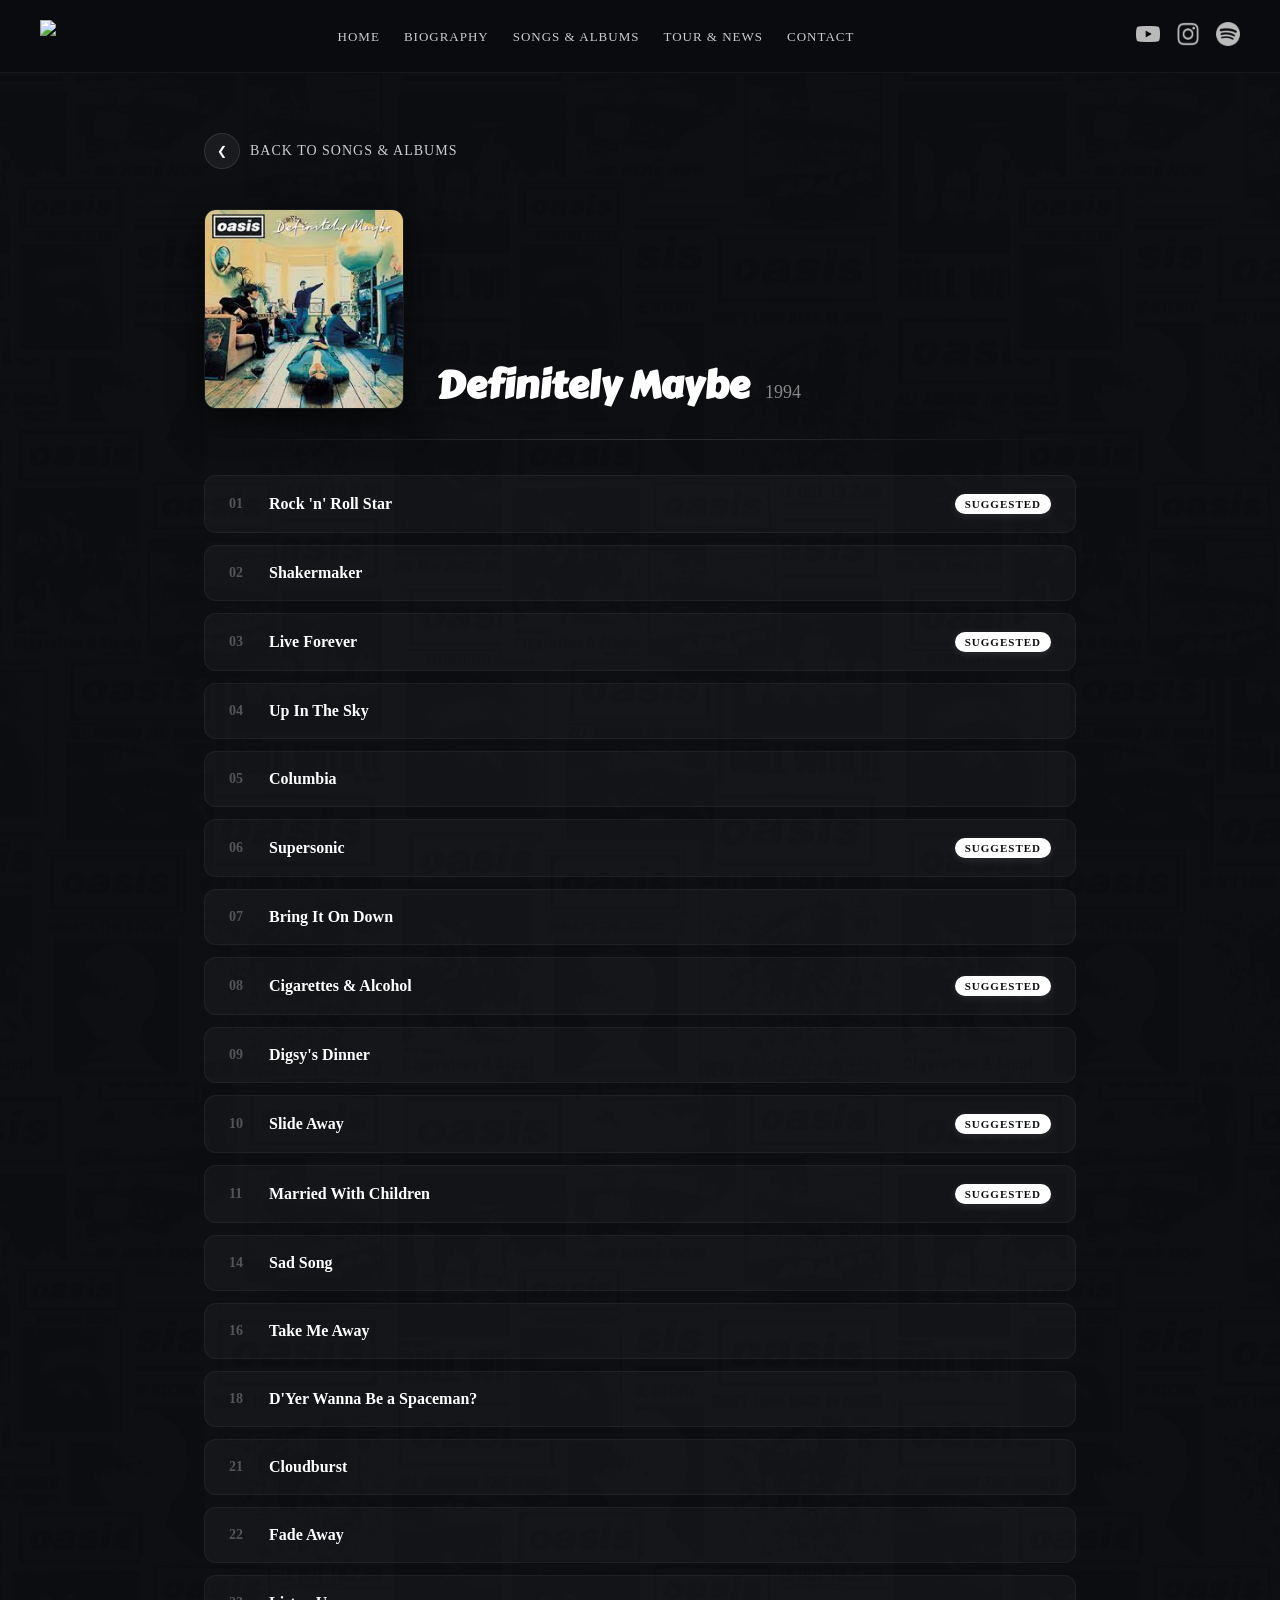
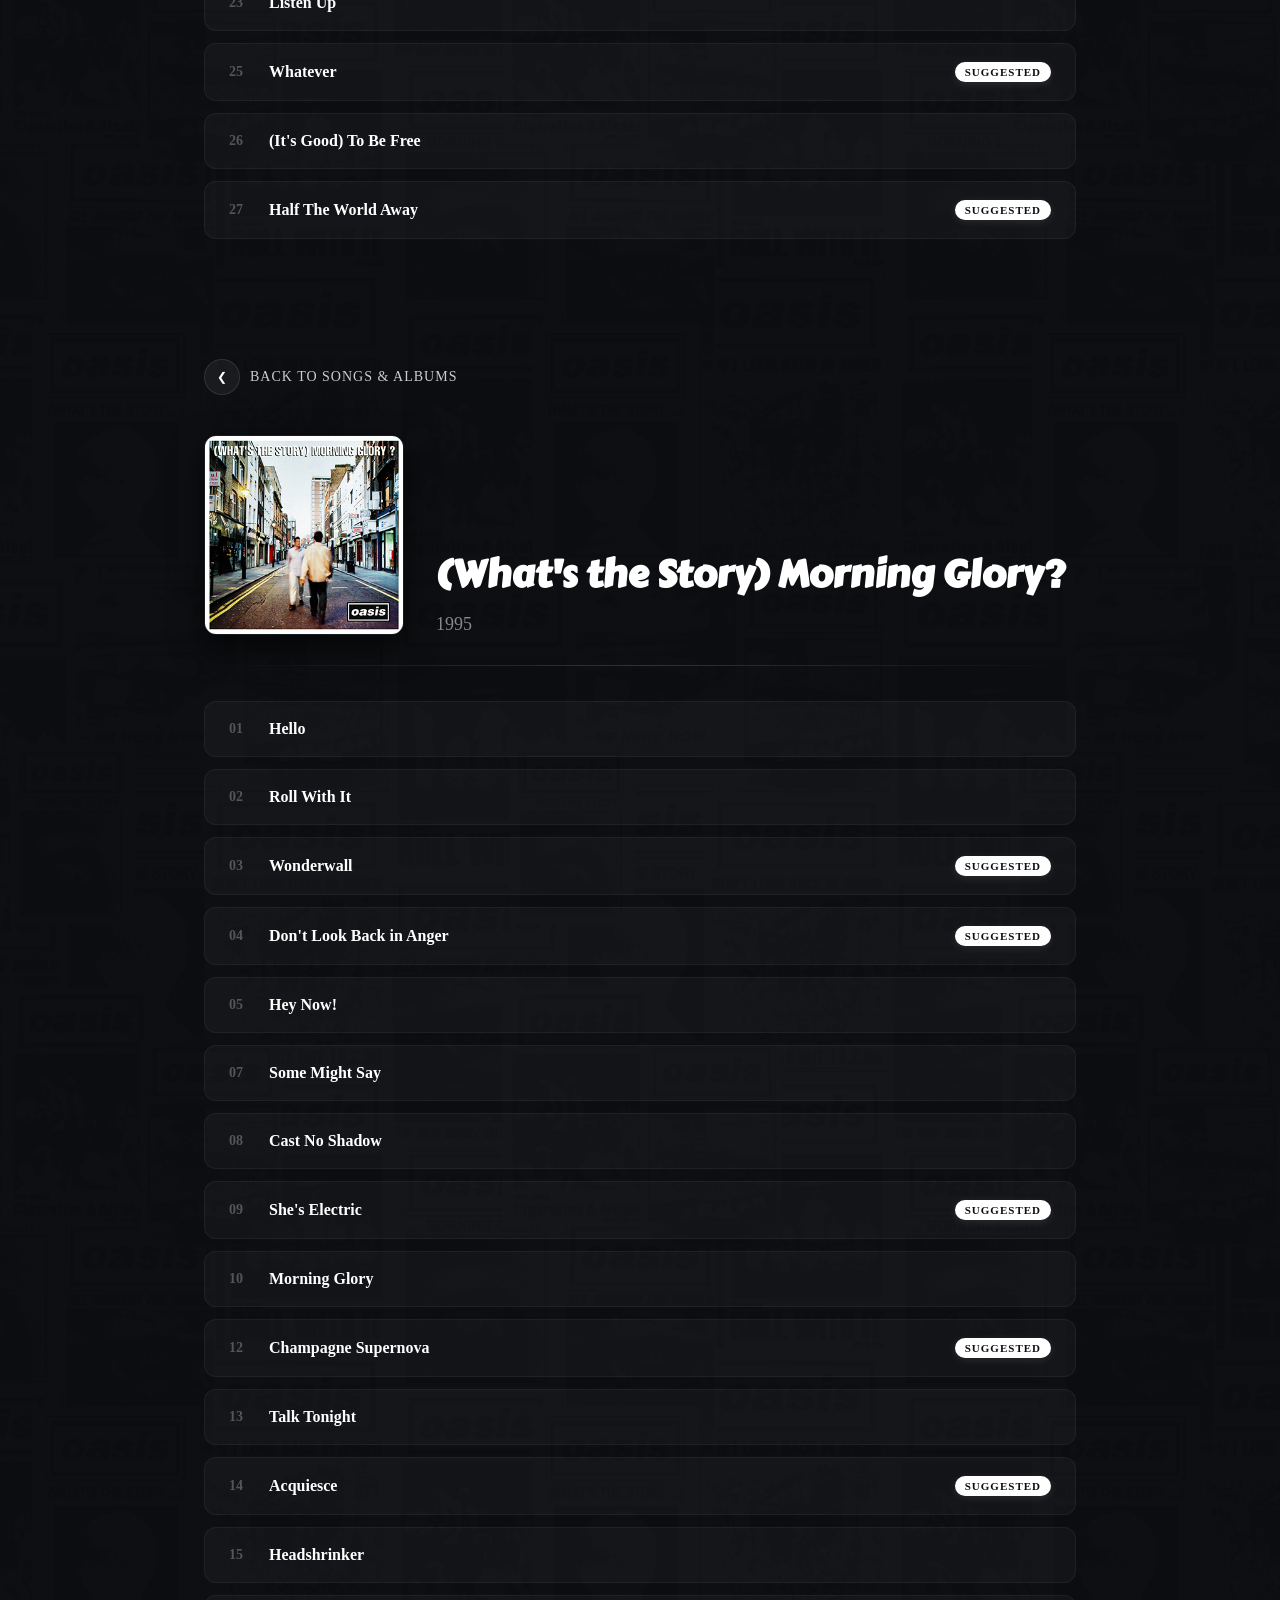
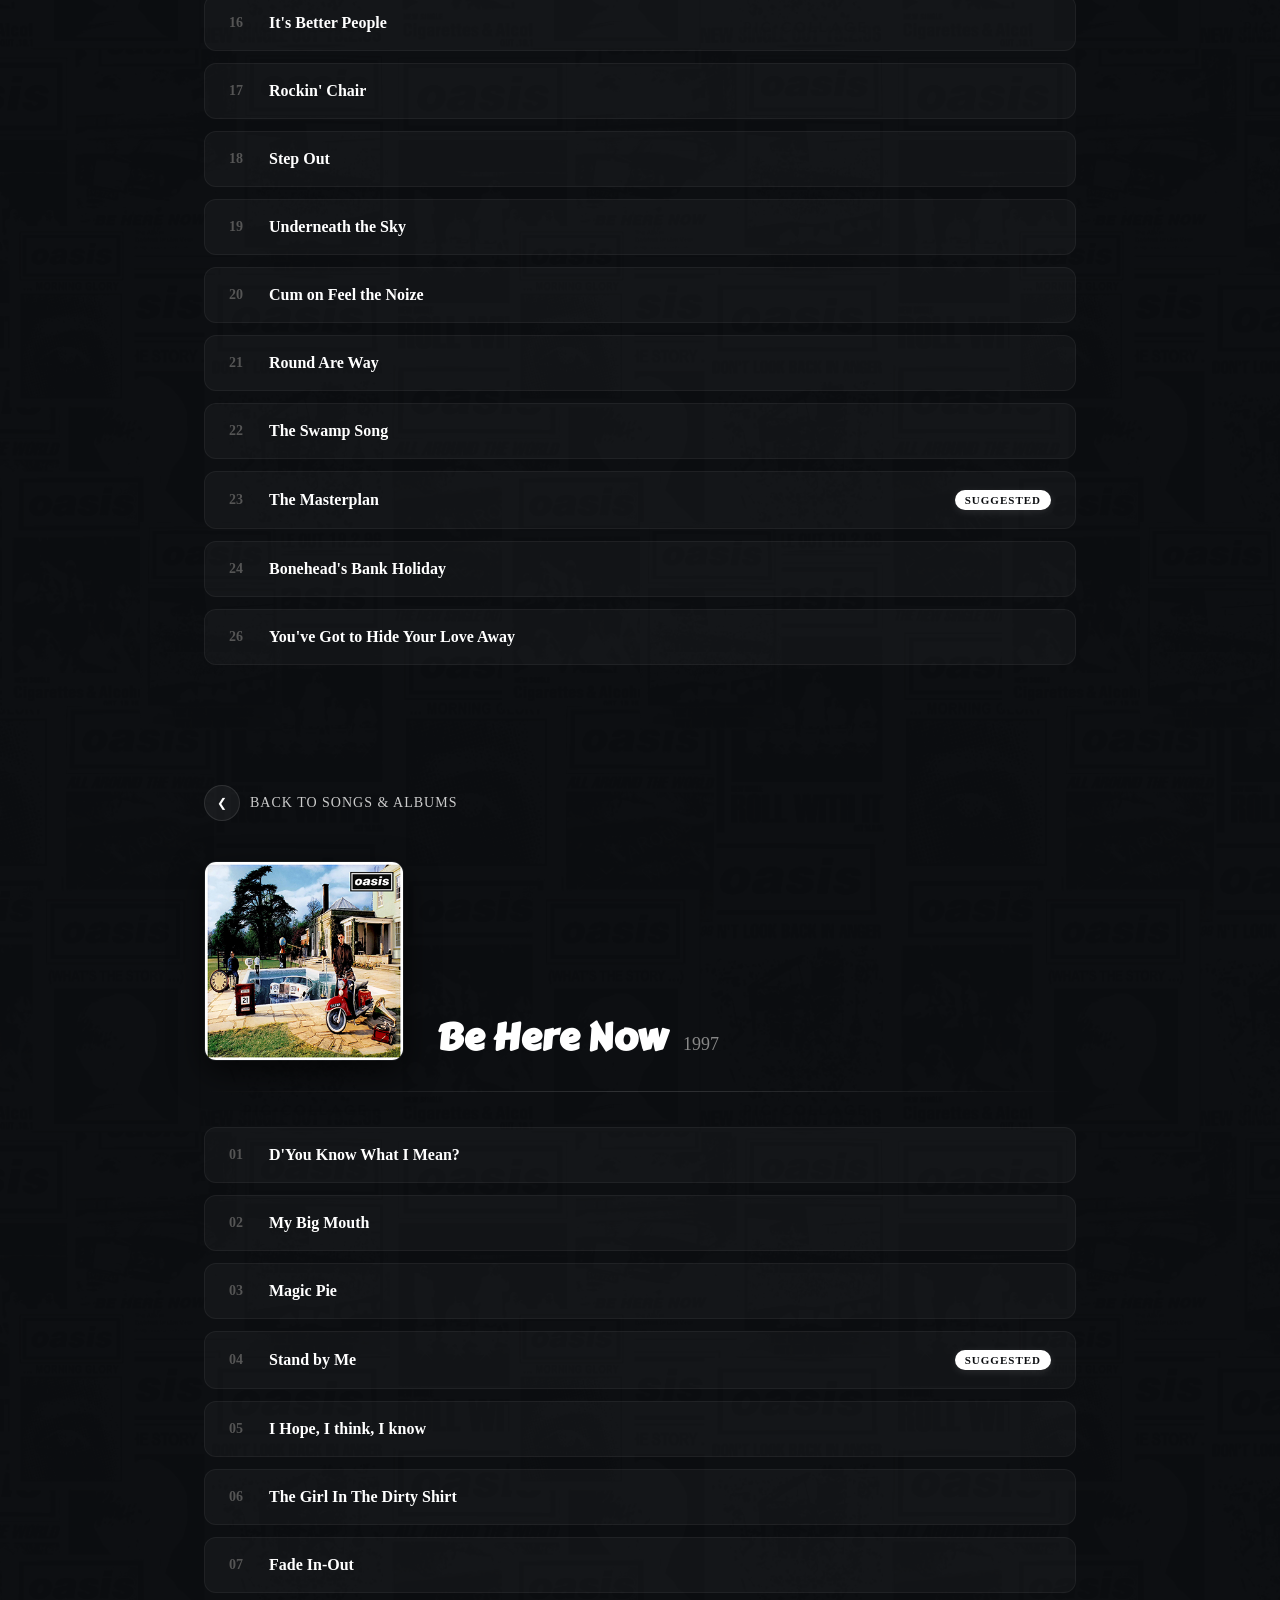
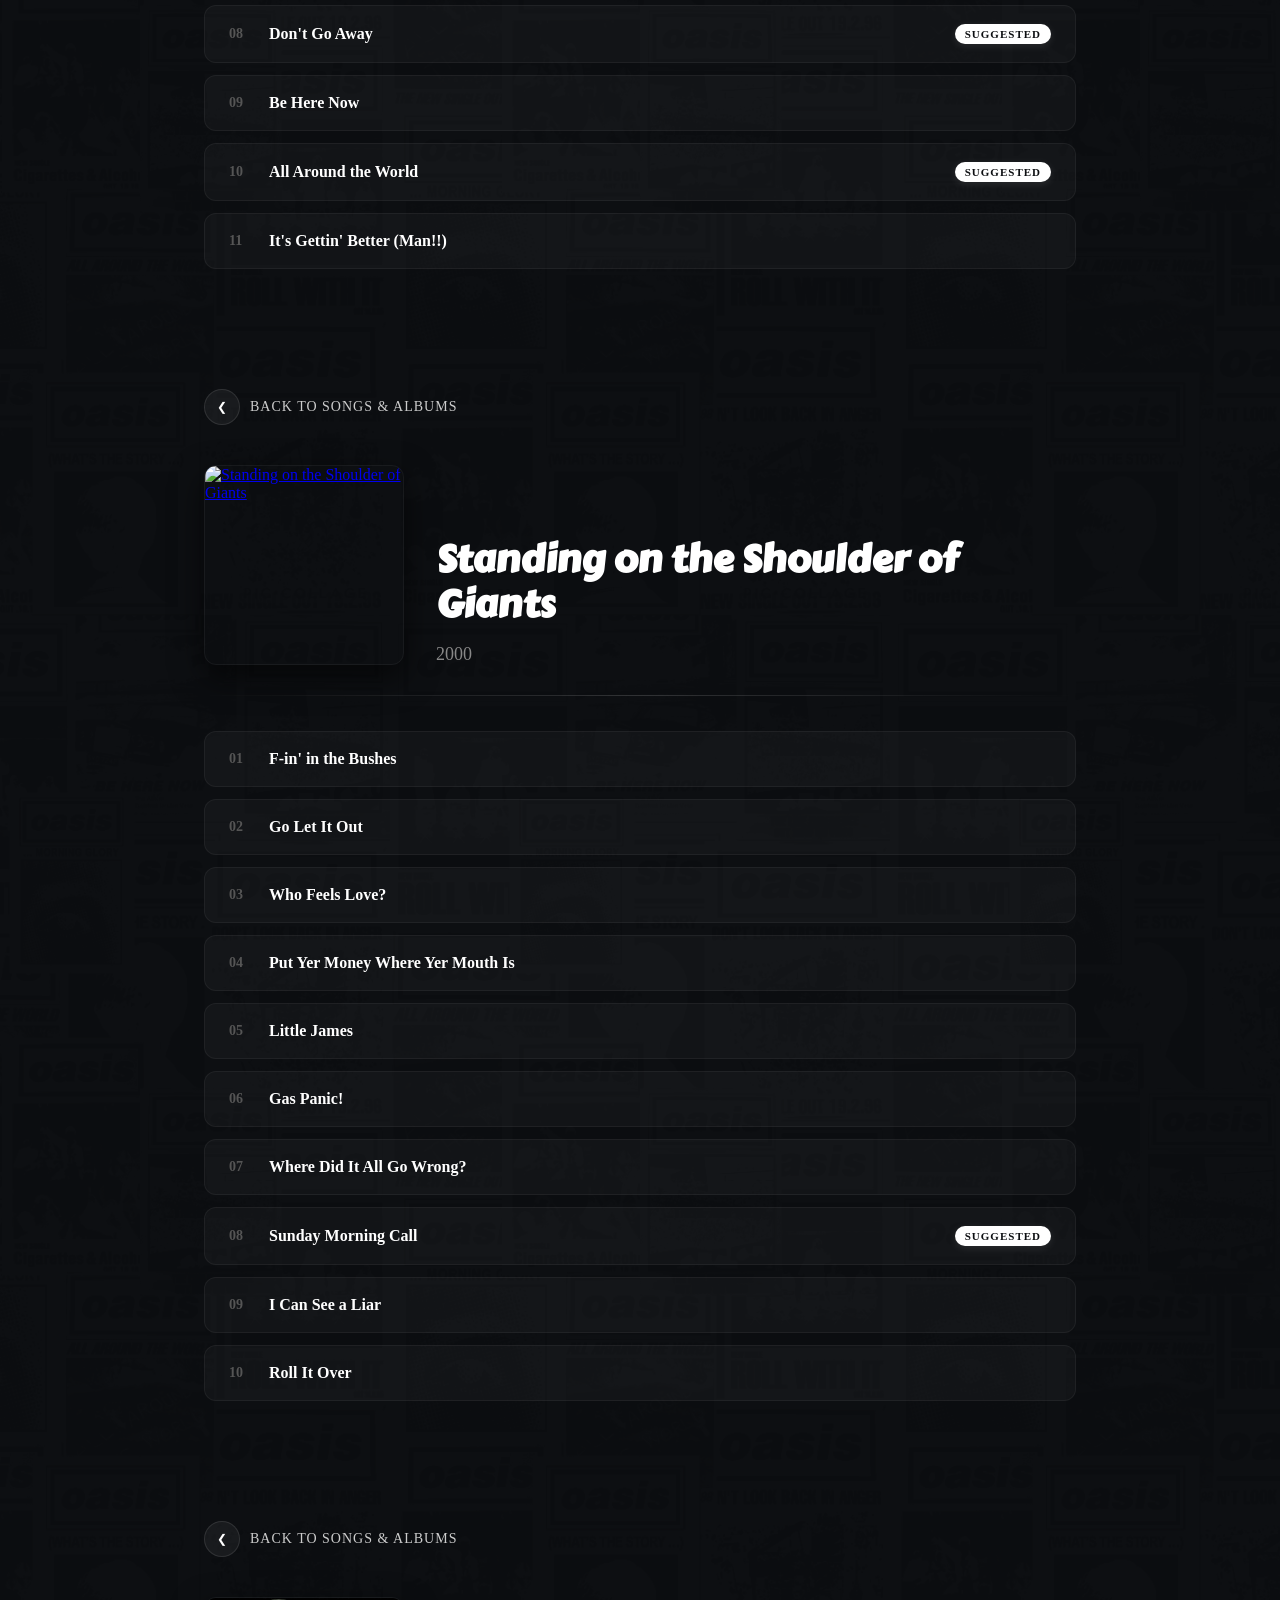
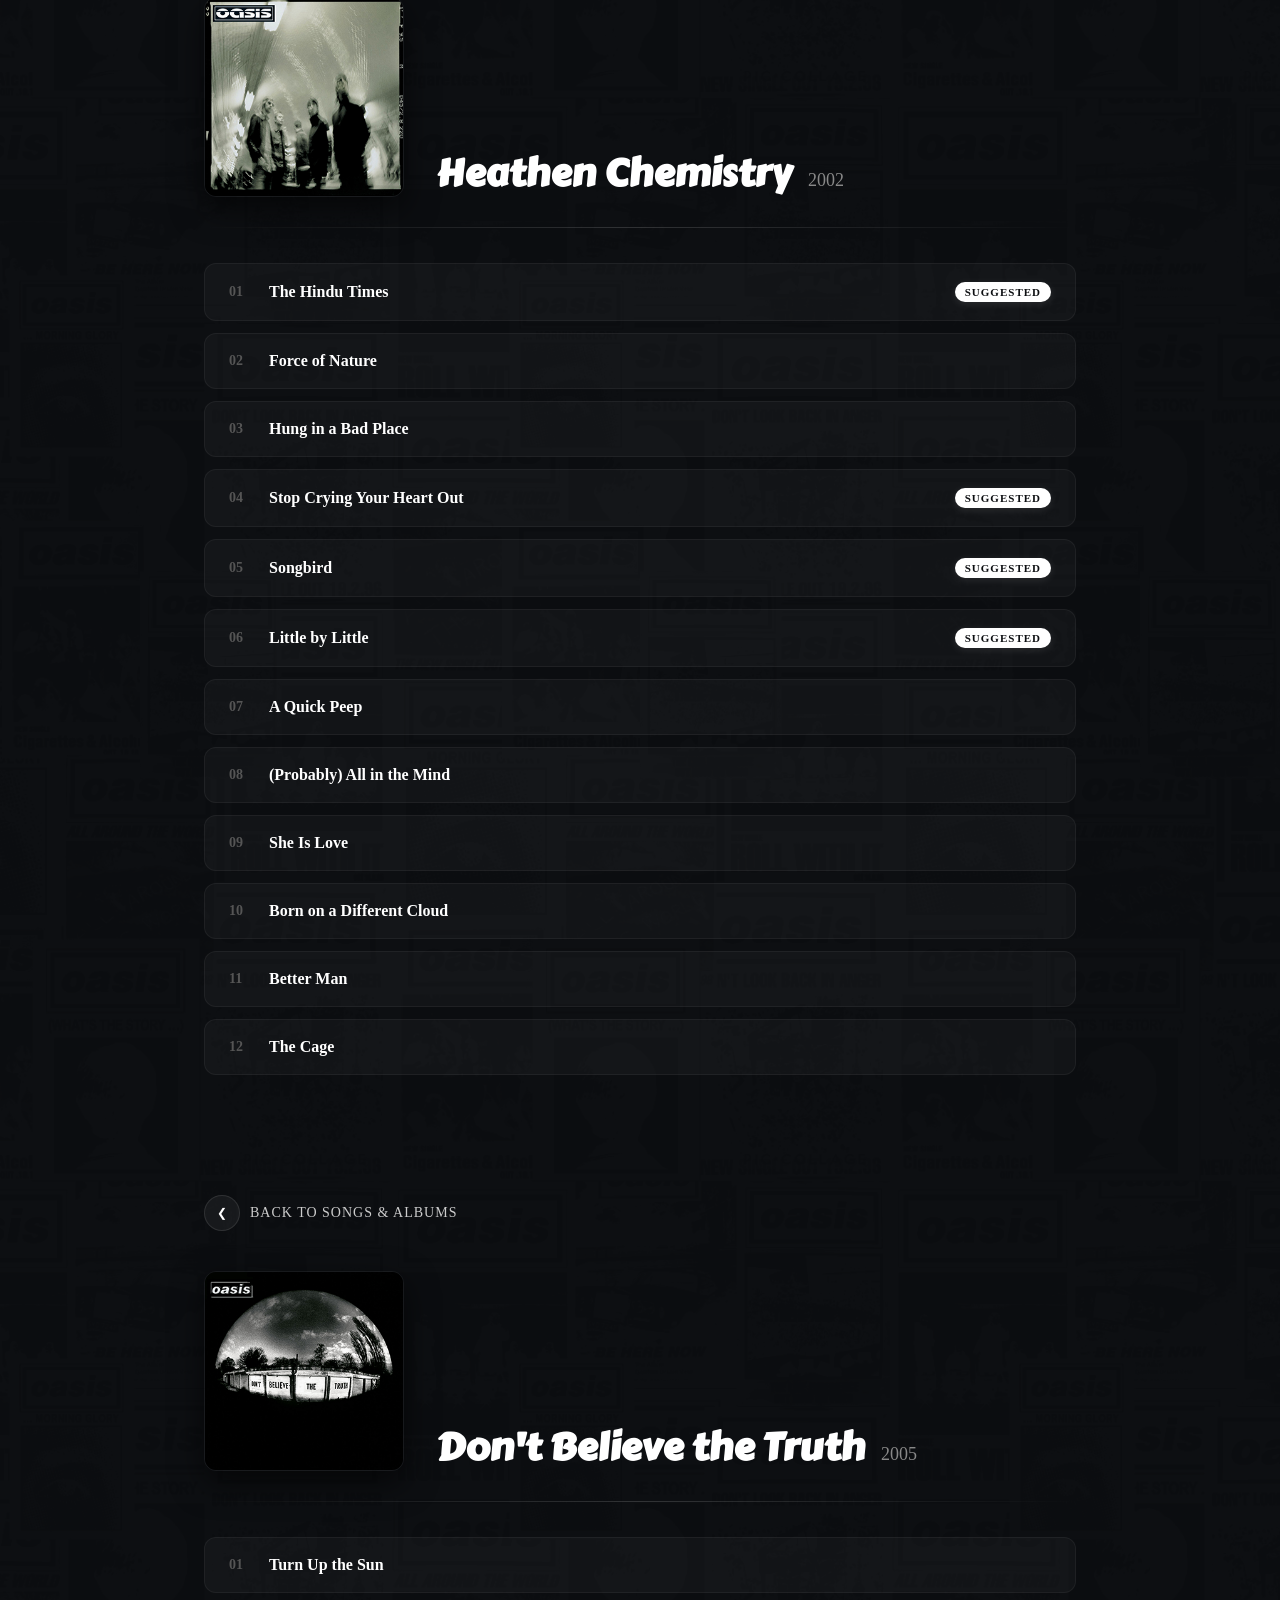
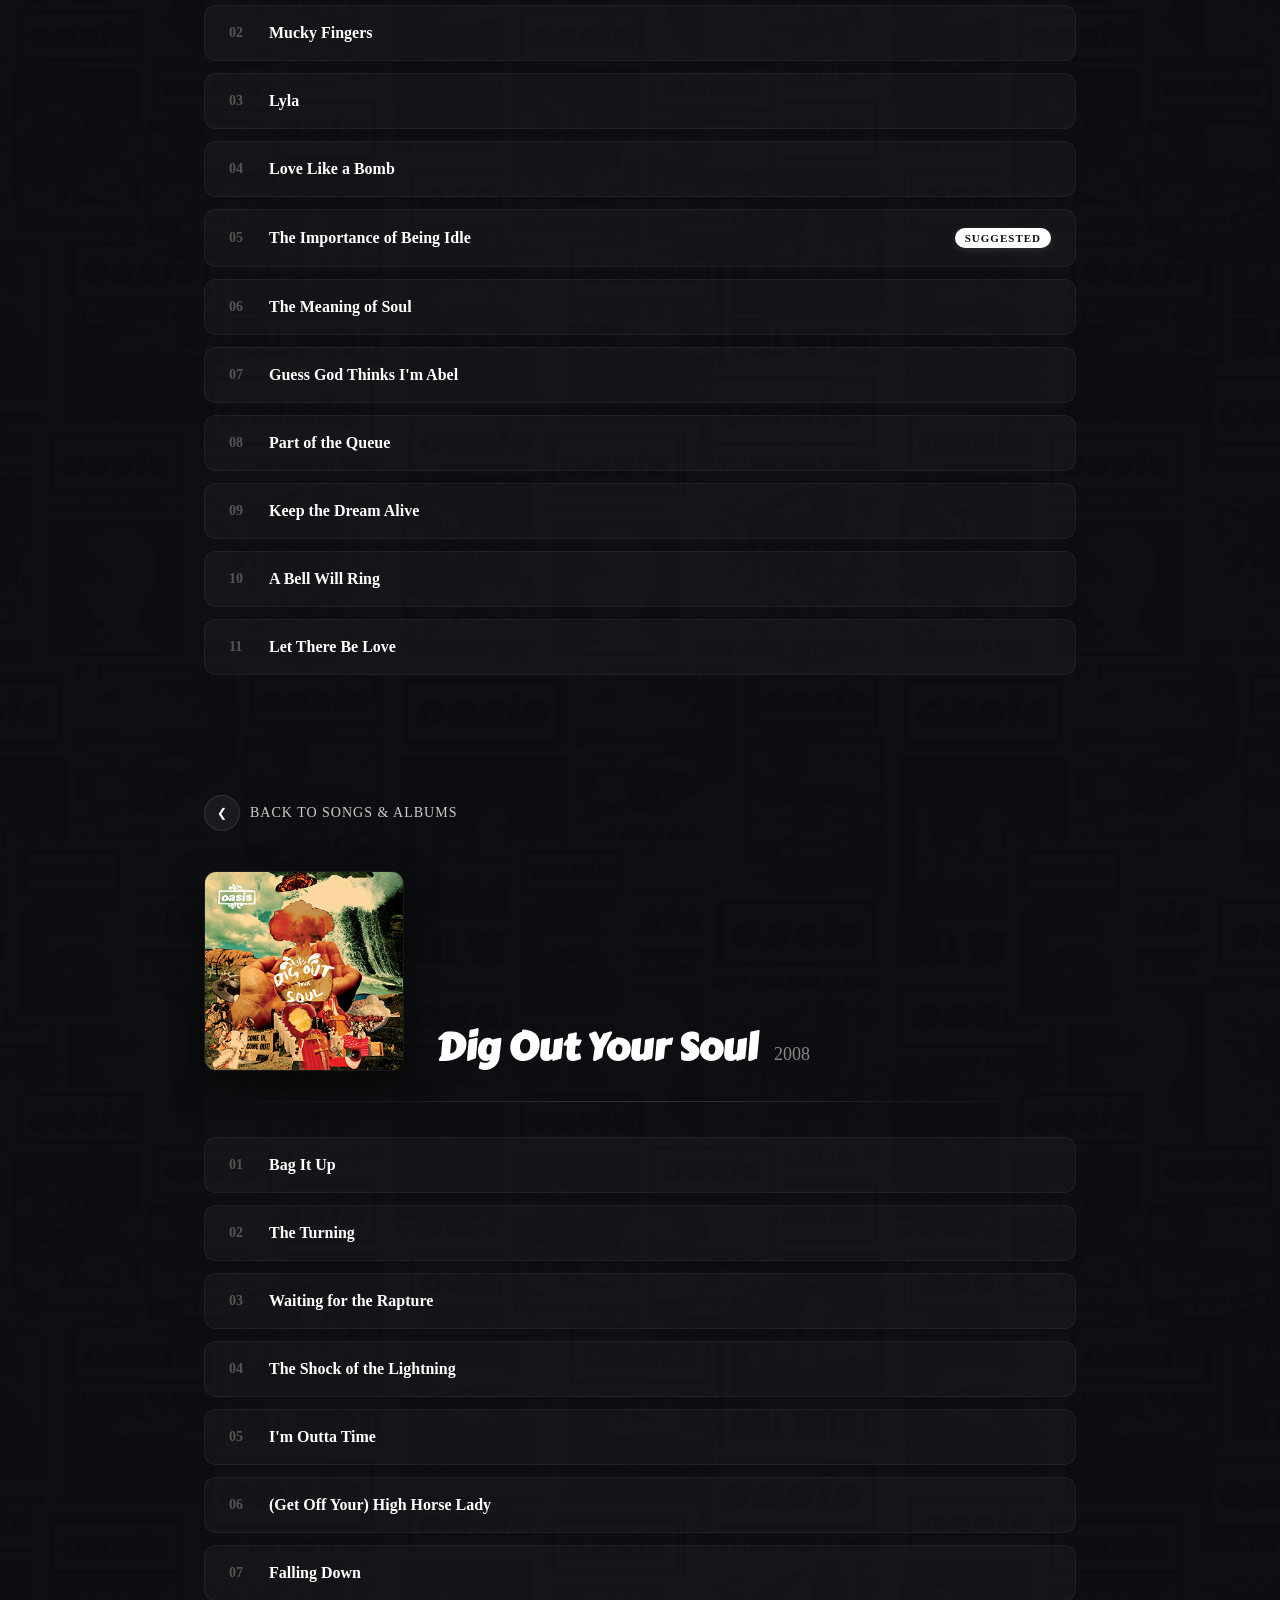
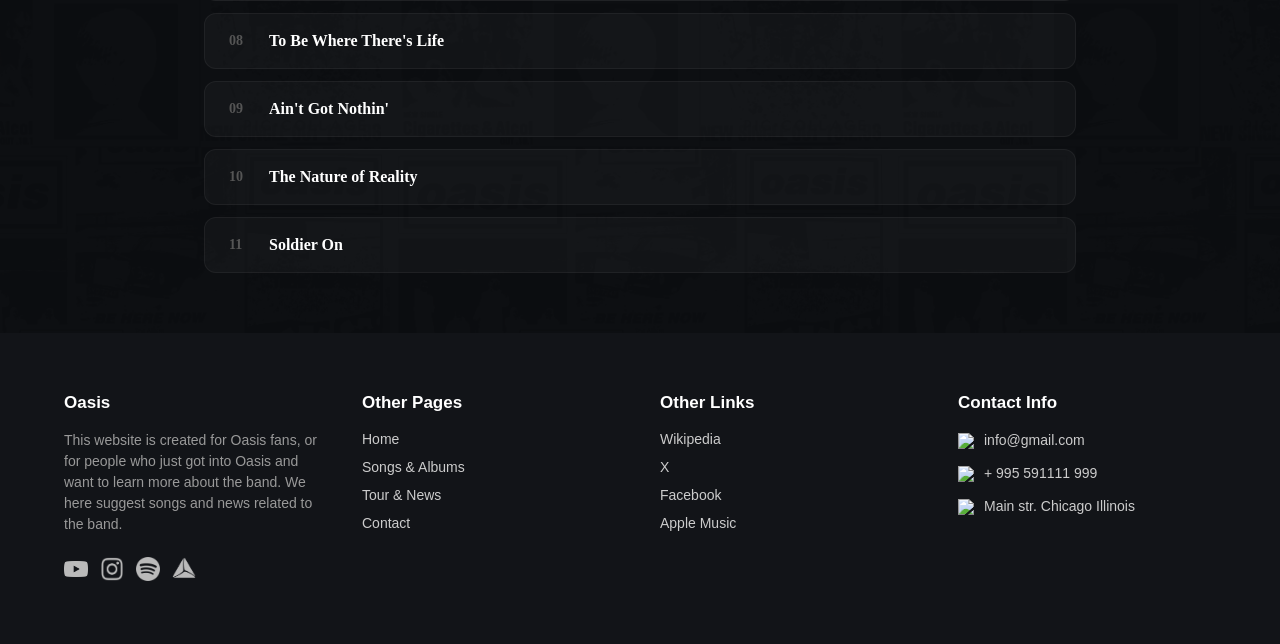
==== albums/index.html @ 517b4e21 "Update 3 - Songs and Albums page completed!" ====
<!DOCTYPE html>
<html>
<head>
    <title>albums</title>
    <meta charset="UTF-8">
    <meta name="viewport" content="width=device-width, initial-scale=1.0">
    <link rel="stylesheet" type="text/css" href="./styles/style.css">
    <link rel="preconnect" href="https://fonts.googleapis.com">
    <link rel="preconnect" href="https://fonts.gstatic.com" crossorigin>
    <link href="https://fonts.googleapis.com/css2?family=Carter+One&family=Roboto+Condensed:ital,wght@0,100..900;1,100..900&family=Roboto:ital,wght@0,100..900;1,100..900&display=swap" rel="stylesheet">
</head>
<body>

    <header>
        <div class="logo">
            <img src="../images/oasis-logo.png"">
        </div>

        <div class="nav">
            <ul class="nav-list">
                <li><a href="../index.html">Home</a></li>
                <li><a href="../biography/index.html">Biography</a></li>
                <li><a href="../songs-albums/index.html">Songs & Albums</a></li>
                <li><a href="#">Tour & News</a></li>
                <li><a href="#">Contact</a></li>
            </ul>
        </div>

        <div class="header-socials">
            <a href="https://www.youtube.com/channel/UCUDVBtnOQi4c7E8jebpjc9Q" target="_blank" rel="noopener noreferrer" class="social-btn" aria-label="YouTube">
                <img src="../images/youtube-logo.png" class="social-icon">
            </a>

            <a href="https://www.instagram.com/oasis/?hl=en" target="_blank" rel="noopener noreferrer" class="social-btn" aria-label="Instagram">
                <img src="../images/instagram-logo.png" class="social-icon">
            </a>

            <a href="https://open.spotify.com/artist/2DaxqgrOhkeH0fpeiQq2f4?si=7G612RI6SYKrchexe7ulkA" target="_blank" rel="noopener noreferrer" class="social-btn" aria-label="Spotify">
                <img src="../images/spotify-logo.png" class="social-icon">
            </a>
        </div>
    </header>

    <div id="definetly-maybe" class="album-page-container">
        
        <a href="../songs-albums/index.html" class="back-link">
            <span class="back-arrow">❮</span> Back to Songs & Albums
        </a>

        <div class="album-detail-header">
            <a href="https://open.spotify.com/album/50xG9YujTzMGaLHfJTskBy?si=-rEMGD8SQtqsTYpspOyeXA" target="_blank" rel="noopener noreferrer" class="detail-img-wrapper">
                <img src="../../images/cover3.jpg" alt="Definitely Maybe">
            </a>
            <div class="detail-info">
                <h1 class="album-main-title">Definitely Maybe</h1>
                <span class="album-main-year">1994</span>
            </div>
        </div>

        <div class="horizontal-divider"></div>

        <div class="tracklist-container">
            <a href="https://open.spotify.com/track/03QZPaiw1N94aAFDv7k5Em?si=308a3c836d3d4886" target="_blank" rel="noopener noreferrer" class="track-card">
                <div class="track-left">
                    <span class="track-number">01</span>
                    <span class="track-name">Rock 'n' Roll Star</span>
                </div>
                <span class="suggested-tag">Suggested</span>
            </a>

            <a href="https://open.spotify.com/track/6Js4ekYgSpkrfaU33sJyeI?si=5be1ba50c87a4f47" target="_blank" rel="noopener noreferrer" class="track-card">
                <div class="track-left">
                    <span class="track-number">02</span>
                    <span class="track-name">Shakermaker</span>
                </div>
            </a>

            <a href="https://open.spotify.com/track/0nOF9ewQlwzVU0qKPR2DTq?si=360372166f3c4690" target="_blank" rel="noopener noreferrer" class="track-card">
                <div class="track-left">
                    <span class="track-number">03</span>
                    <span class="track-name">Live Forever</span>
                </div>
                <span class="suggested-tag">Suggested</span>
            </a>

            <a href="https://open.spotify.com/track/3PRv7fmKiVWG8cIatkFNX3?si=2a68f2d302684c20" target="_blank" rel="noopener noreferrer" class="track-card">
                <div class="track-left">
                    <span class="track-number">04</span>
                    <span class="track-name">Up In The Sky</span>
                </div>
            </a>

            <a href="https://open.spotify.com/track/1YVtoErcUIG1jxnKPtihGe?si=9d1207f489fc4d05" target="_blank" rel="noopener noreferrer" class="track-card">
                <div class="track-left">
                    <span class="track-number">05</span>
                    <span class="track-name">Columbia</span>
                </div>
            </a>

            <a href="https://open.spotify.com/track/6dUfUi14QkuIpGA0GFFPyC?si=e528dc2bc0194a23" target="_blank" rel="noopener noreferrer" class="track-card">
                <div class="track-left">
                    <span class="track-number">06</span>
                    <span class="track-name">Supersonic</span>
                </div>
                <span class="suggested-tag">Suggested</span>
            </a>

            <a href="https://open.spotify.com/track/4H9muKIJpzTODxUxkPTgnH?si=455c3391747a4d39" target="_blank" rel="noopener noreferrer" class="track-card">
                <div class="track-left">
                    <span class="track-number">07</span>
                    <span class="track-name">Bring It On Down</span>
                </div>
            </a>

            <a href="https://open.spotify.com/track/2wKeVnM8OBoGjGm8Qvqhi5?si=23dbabb5926944e1" target="_blank" rel="noopener noreferrer" class="track-card">
                <div class="track-left">
                    <span class="track-number">08</span>
                    <span class="track-name">Cigarettes & Alcohol</span>
                </div>
                <span class="suggested-tag">Suggested</span>
            </a>

            <a href="https://open.spotify.com/track/1JHCEDui9bf3hDxJcCwemy?si=29056efb3c954970" target="_blank" rel="noopener noreferrer" class="track-card">
                <div class="track-left">
                    <span class="track-number">09</span>
                    <span class="track-name">Digsy's Dinner</span>
                </div>
            </a>

            <a href="https://open.spotify.com/track/62L8HlrCQLvBHKfpu8iqLa?si=1c0219d1cc834886" target="_blank" rel="noopener noreferrer" class="track-card">
                <div class="track-left">
                    <span class="track-number">10</span>
                    <span class="track-name">Slide Away</span>
                </div>
                <span class="suggested-tag">Suggested</span>
            </a>

            <a href="https://open.spotify.com/track/4bvi8n8Xa2kX0UG02cvuE9?si=97583e16597b458b" target="_blank" rel="noopener noreferrer" class="track-card">
                <div class="track-left">
                    <span class="track-number">11</span>
                    <span class="track-name">Married With Children</span>
                </div>
                <span class="suggested-tag">Suggested</span>
            </a>

            <a href="https://open.spotify.com/track/7aISpvvTIuvm9N5TNDKCeP?si=230700c4e7874140" target="_blank" rel="noopener noreferrer" class="track-card">
                <div class="track-left">
                    <span class="track-number">14</span>
                    <span class="track-name">Sad Song</span>
                </div>
            </a>

            <a href="https://open.spotify.com/track/0qkTP1X9QxYPHV75zutmxi?si=c9a489bff43c4309" target="_blank" rel="noopener noreferrer" class="track-card">
                <div class="track-left">
                    <span class="track-number">16</span>
                    <span class="track-name">Take Me Away</span>
                </div>
            </a>

            <a href="https://open.spotify.com/track/1Zu0ICfU2FK9QCyhYYQp3s?si=d737a42f2dd44f26" target="_blank" rel="noopener noreferrer" class="track-card">
                <div class="track-left">
                    <span class="track-number">18</span>
                    <span class="track-name">D'Yer Wanna Be a Spaceman?</span>
                </div>
            </a>

            <a href="https://open.spotify.com/track/5xHHZXaJf6x9cvvTHYci25?si=8cd44ee0c6ee4c66" target="_blank" rel="noopener noreferrer" class="track-card">
                <div class="track-left">
                    <span class="track-number">21</span>
                    <span class="track-name">Cloudburst</span>
                </div>
            </a>

            <a href="https://open.spotify.com/track/4Jr2kaZY9EKvaP04OzbpUk?si=aec445619e444db4" target="_blank" rel="noopener noreferrer" class="track-card">
                <div class="track-left">
                    <span class="track-number">22</span>
                    <span class="track-name">Fade Away</span>
                </div>
            </a>

            <a href="https://open.spotify.com/track/2EBZb61ZIqhygr2tXfLpo5?si=1fd29da0d0e64c07" target="_blank" rel="noopener noreferrer" class="track-card">
                <div class="track-left">
                    <span class="track-number">23</span>
                    <span class="track-name">Listen Up</span>
                </div>
            </a>

            <a href="https://open.spotify.com/track/7rpUsVjQyitDQ27NRybgZl?si=24a715f327484e50" target="_blank" rel="noopener noreferrer" class="track-card">
                <div class="track-left">
                    <span class="track-number">25</span>
                    <span class="track-name">Whatever</span>
                </div>
                <span class="suggested-tag">Suggested</span>
            </a>

            <a href="https://open.spotify.com/track/73bUPvocvnmryV14ZtnJvj?si=0b36b5a9a0054ca8" target="_blank" rel="noopener noreferrer" class="track-card">
                <div class="track-left">
                    <span class="track-number">26</span>
                    <span class="track-name">(It's Good) To Be Free</span>
                </div>
            </a>

            <a href="https://open.spotify.com/track/6z1Xz89avh1KA7d3Ek7DQP?si=4c997aeecb034bf7" target="_blank" rel="noopener noreferrer" class="track-card">
                <div class="track-left">
                    <span class="track-number">27</span>
                    <span class="track-name">Half The World Away</span>
                </div>
                <span class="suggested-tag">Suggested</span>
            </a>

        </div>
    </div>

    <div id="morning-glory" class="album-page-container">
        
        <a href="../songs-albums/index.html" class="back-link">
            <span class="back-arrow">❮</span> Back to Songs & Albums
        </a>

        <div class="album-detail-header">
            <a href="https://open.spotify.com/album/1VW1MFNstaJuygaoTPkdCk?si=ld9M57w2QNSura4wrb5iHQ" target="_blank" rel="noopener noreferrer" class="detail-img-wrapper">
                <img src="../../images/cover2.jpg" alt="(What's the Story) Morning Glory?">
            </a>
            <div class="detail-info">
                <h1 class="album-main-title">(What's the Story) Morning Glory?</h1>
                <span class="album-main-year">1995</span>
            </div>
        </div>

        <div class="horizontal-divider"></div>

        <div id="tracklist" class="tracklist-container">
            
            <a href="https://open.spotify.com/track/2LmwUKeGCJZUKHKwOrX3Xb?si=8204440c73844f09" target="_blank" rel="noopener noreferrer" class="track-card">
                <div class="track-left">
                    <span class="track-number">01</span>
                    <span class="track-name">Hello</span>
                </div>
            </a>

            <a href="https://open.spotify.com/track/05CNnC9ugYgnJgg6fIgyeQ?si=7825166d67254a37" target="_blank" rel="noopener noreferrer" class="track-card">
                <div class="track-left">
                    <span class="track-number">02</span>
                    <span class="track-name">Roll With It</span>
                </div>
            </a>

            <a href="https://open.spotify.com/track/5qqabIl2vWzo9ApSC317sa?si=4cbca274b4fd4b9d" target="_blank" rel="noopener noreferrer" class="track-card">
                <div class="track-left">
                    <span class="track-number">03</span>
                    <span class="track-name">Wonderwall</span>
                </div>
                <span class="suggested-tag">Suggested</span>
            </a>

            <a href="https://open.spotify.com/track/0UvCh63URrLFcPkKt99hHd?si=da0134104e0b4f02" target="_blank" rel="noopener noreferrer" class="track-card">
                <div class="track-left">
                    <span class="track-number">04</span>
                    <span class="track-name">Don't Look Back in Anger</span>
                </div>
                <span class="suggested-tag">Suggested</span>
            </a>

            <a href="https://open.spotify.com/track/0zc2UcrURBMVTyV7J0wrAP?si=e07008c1d3754f49" target="_blank" rel="noopener noreferrer" class="track-card">
                <div class="track-left">
                    <span class="track-number">05</span>
                    <span class="track-name">Hey Now!</span>
                </div>
            </a>

            <a href="https://open.spotify.com/track/15J419FaKaBT7bYJmpLDpf?si=242feb411a084a30" target="_blank" rel="noopener noreferrer" class="track-card">
                <div class="track-left">
                    <span class="track-number">07</span>
                    <span class="track-name">Some Might Say</span>
                </div>
            </a>

            <a href="https://open.spotify.com/track/6fnzVPHWtCxm4lxLyn5p4Q?si=2cfe4cafeb9140ee" target="_blank" rel="noopener noreferrer" class="track-card">
                <div class="track-left">
                    <span class="track-number">08</span>
                    <span class="track-name">Cast No Shadow</span>
                </div>
            </a>

            <a href="https://open.spotify.com/track/02ePjHjIiszSYqeLykvpTN?si=25548404f4ec4c80" target="_blank" rel="noopener noreferrer" class="track-card">
                <div class="track-left">
                    <span class="track-number">09</span>
                    <span class="track-name">She's Electric</span>
                </div>
                <span class="suggested-tag">Suggested</span>
            </a>

            <a href="https://open.spotify.com/track/0awZMpokrVSdvtYe1MdcWM?si=ffceca8a96404870" target="_blank" rel="noopener noreferrer" class="track-card">
                <div class="track-left">
                    <span class="track-number">10</span>
                    <span class="track-name">Morning Glory</span>
                </div>
            </a>

            <a href="https://open.spotify.com/track/1wo3UYTeizJHkwYIuLuBPF?si=241761abfeaa4f68" target="_blank" rel="noopener noreferrer" class="track-card">
                <div class="track-left">
                    <span class="track-number">12</span>
                    <span class="track-name">Champagne Supernova</span>
                </div>
                <span class="suggested-tag">Suggested</span>
            </a>

            <a href="https://open.spotify.com/track/0nufhlacuDxP6rNm6qLNrc?si=4e4c8748abd345e0" target="_blank" rel="noopener noreferrer" class="track-card">
                <div class="track-left">
                    <span class="track-number">13</span>
                    <span class="track-name">Talk Tonight</span>
                </div>
            </a>

            <a href="https://open.spotify.com/track/11JIdNpBagg6G0NHLDm2v2?si=eee4aca7c5b64690" target="_blank" rel="noopener noreferrer" class="track-card">
                <div class="track-left">
                    <span class="track-number">14</span>
                    <span class="track-name">Acquiesce</span>
                </div>
                <span class="suggested-tag">Suggested</span>
            </a>

            <a href="https://open.spotify.com/track/6BXJWKcfPtSxUJ4FOvCxjp?si=89206d9031914899" target="_blank" rel="noopener noreferrer" class="track-card">
                <div class="track-left">
                    <span class="track-number">15</span>
                    <span class="track-name">Headshrinker</span>
                </div>
            </a>

            <a href="https://open.spotify.com/track/2x4bx10t6R3ND7gQF2gOSy?si=fe5e2303d31e4e9d" target="_blank" rel="noopener noreferrer" class="track-card">
                <div class="track-left">
                    <span class="track-number">16</span>
                    <span class="track-name">It's Better People</span>
                </div>
            </a>

            <a href="https://open.spotify.com/track/5SdSDvWHyaaMlDsrpWPKQV?si=acc433998f7c414d" target="_blank" rel="noopener noreferrer" class="track-card">
                <div class="track-left">
                    <span class="track-number">17</span>
                    <span class="track-name">Rockin' Chair</span>
                </div>
            </a>

            <a href="https://open.spotify.com/track/0E8QuZqZjKe7agk7xUr0PC?si=8b79b6483ce34311" target="_blank" rel="noopener noreferrer" class="track-card">
                <div class="track-left">
                    <span class="track-number">18</span>
                    <span class="track-name">Step Out</span>
                </div>
            </a>

            <a href="https://open.spotify.com/track/73MtegmP7o1Gn2tBQIzIQk?si=1e45336283bb4e98" target="_blank" rel="noopener noreferrer" class="track-card">
                <div class="track-left">
                    <span class="track-number">19</span>
                    <span class="track-name">Underneath the Sky</span>
                </div>
            </a>

            <a href="https://open.spotify.com/track/21I2d2zrIHJNPeaeGG5J3Y?si=87f3103d172f40ed" target="_blank" rel="noopener noreferrer" class="track-card">
                <div class="track-left">
                    <span class="track-number">20</span>
                    <span class="track-name">Cum on Feel the Noize</span>
                </div>
            </a>

            <a href="https://open.spotify.com/track/4VbvvkVr4i5ZDraIWH2z6W?si=1aea3f6394094f9d" target="_blank" rel="noopener noreferrer" class="track-card">
                <div class="track-left">
                    <span class="track-number">21</span>
                    <span class="track-name">Round Are Way</span>
                </div>
            </a>

            <a href="https://open.spotify.com/track/1fegDwyryqzBNk7e0xyNiu?si=bcc8bbe285ef4227" target="_blank" rel="noopener noreferrer" class="track-card">
                <div class="track-left">
                    <span class="track-number">22</span>
                    <span class="track-name">The Swamp Song</span>
                </div>
            </a>

            <a href="https://open.spotify.com/track/6Lcnoknad0SItzXiXUB1FF?si=445858f103c74b3f" target="_blank" rel="noopener noreferrer" class="track-card">
                <div class="track-left">
                    <span class="track-number">23</span>
                    <span class="track-name">The Masterplan</span>
                </div>
                <span class="suggested-tag">Suggested</span>
            </a>

            <a href="https://open.spotify.com/track/6d1Ic5JjnFCJ1mOISnGxA1?si=9cbb873c47eb47bf" target="_blank" rel="noopener noreferrer" class="track-card">
                <div class="track-left">
                    <span class="track-number">24</span>
                    <span class="track-name">Bonehead's Bank Holiday</span>
                </div>
            </a>

            <a href="https://open.spotify.com/track/1V9Pf732OdBhGg2ATDbr0g?si=c2fbddff34d24786" target="_blank" rel="noopener noreferrer" class="track-card">
                <div class="track-left">
                    <span class="track-number">26</span>
                    <span class="track-name">You've Got to Hide Your Love Away</span>
                </div>
            </a>

        </div>
    </div>

    <div id="be-here-now" class="album-page-container">
        
        <a href="../songs-albums/index.html" class="back-link">
            <span class="back-arrow">❮</span> Back to Songs & Albums
        </a>

        <div class="album-detail-header">
            <a href="https://open.spotify.com/album/4hSEYRwC5VNYF02lxNaLAM?si=mg06Ch8xQriA27vI1_sO6g" target="_blank" rel="noopener noreferrer" class="detail-img-wrapper">
                <img src="../../images/cover1.jpg" alt="Be Here Now">
            </a>
            <div class="detail-info">
                <h1 class="album-main-title">Be Here Now</h1>
                <span class="album-main-year">1997</span>
            </div>
        </div>

        <div class="horizontal-divider"></div>

        <div class="tracklist-container">
            
            <a href="https://open.spotify.com/track/4c1VLljgvL0g11vHvH8t5V?si=99f61cc8858f4d80" target="_blank" rel="noopener noreferrer" class="track-card">
                <div class="track-left">
                    <span class="track-number">01</span>
                    <span class="track-name">D'You Know What I Mean?</span>
                </div>
            </a>

            <a href="https://open.spotify.com/track/1txPYS6wopLPv2TuPeQNq0?si=d2a2034214714f13" target="_blank" rel="noopener noreferrer" class="track-card">
                <div class="track-left">
                    <span class="track-number">02</span>
                    <span class="track-name">My Big Mouth</span>
                </div>
            </a>

            <a href="https://open.spotify.com/track/1tyzvwrwsAmmaFaojYXJvN?si=3c593c85bdee4e5b" target="_blank" rel="noopener noreferrer" class="track-card">
                <div class="track-left">
                    <span class="track-number">03</span>
                    <span class="track-name">Magic Pie</span>
                </div>
            </a>

            <a href="https://open.spotify.com/track/7aSSsHnGQ54rbMZpXApmtU?si=0853e0814927441d" target="_blank" rel="noopener noreferrer" class="track-card">
                <div class="track-left">
                    <span class="track-number">04</span>
                    <span class="track-name">Stand by Me</span>
                </div>
                <span class="suggested-tag">Suggested</span>
            </a>

            <a href="https://open.spotify.com/track/3VXMUn3hRWgiK5yi7xe1ZC?si=4a85b939bdd44907" target="_blank" rel="noopener noreferrer" class="track-card">
                <div class="track-left">
                    <span class="track-number">05</span>
                    <span class="track-name">I Hope, I think, I know</span>
                </div>
            </a>

            <a href="https://open.spotify.com/track/7M8zQwrByq48TPyda1GWkA?si=1e4ffeaf42bf42b0" target="_blank" rel="noopener noreferrer" class="track-card">
                <div class="track-left">
                    <span class="track-number">06</span>
                    <span class="track-name">The Girl In The Dirty Shirt</span>
                </div>
            </a>

            <a href="https://open.spotify.com/track/7M8zQwrByq48TPyda1GWkA?si=3e05692afc014fc2" target="_blank" rel="noopener noreferrer" class="track-card">
                <div class="track-left">
                    <span class="track-number">07</span>
                    <span class="track-name">Fade In-Out</span>
                </div>
            </a>

            <a href="https://open.spotify.com/track/6239zrz5cKFCdssUalDS6y?si=c8544420f4644568" target="_blank" rel="noopener noreferrer" class="track-card">
                <div class="track-left">
                    <span class="track-number">08</span>
                    <span class="track-name">Don't Go Away</span>
                </div>
                <span class="suggested-tag">Suggested</span>
            </a>

            <a href="https://open.spotify.com/track/3AZuvTuGnvrhswcgZEhmVU?si=40314e2736634148" target="_blank" rel="noopener noreferrer" class="track-card">
                <div class="track-left">
                    <span class="track-number">09</span>
                    <span class="track-name">Be Here Now</span>
                </div>
            </a>

            <a href="https://open.spotify.com/track/4zPwB1GH1luYP8dF6oCk1b?si=10f2274ee199404b" target="_blank" rel="noopener noreferrer" class="track-card">
                <div class="track-left">
                    <span class="track-number">10</span>
                    <span class="track-name">All Around the World</span>
                </div>
                <span class="suggested-tag">Suggested</span>
            </a>

            <a href="https://open.spotify.com/track/7BcTH3SpPewgofiKzsaUHX?si=d6b54b1a942a4a61" target="_blank" rel="noopener noreferrer" class="track-card">
                <div class="track-left">
                    <span class="track-number">11</span>
                    <span class="track-name">It's Gettin' Better (Man!!)</span>
                </div>
            </a>

        </div>
    </div>

    <div id="shoulders-of-giants" class="album-page-container">
        
        <a href="../songs-albums/index.html" class="back-link">
            <span class="back-arrow">❮</span> Back to Songs & Albums
        </a>

        <div class="album-detail-header">
            <a href="https://open.spotify.com/album/22ZTL8tB7bhhAVrLJBIO9H?si=l9OuGJDYTxC8rUvr5EJRGw" target="_blank" rel="noopener noreferrer" class="detail-img-wrapper">
                <img src="../../images/cover5.jpg" alt="Standing on the Shoulder of Giants">
            </a>
            <div class="detail-info">
                <h1 class="album-main-title">Standing on the Shoulder of Giants</h1>
                <span class="album-main-year">2000</span>
            </div>
        </div>

        <div class="horizontal-divider"></div>

        <div class="tracklist-container">
            
            <a href="https://open.spotify.com/track/1QHE8IOAgoRB1jCcmHP56T?si=90059bdca61d4740" target="_blank" rel="noopener noreferrer" class="track-card">
                <div class="track-left">
                    <span class="track-number">01</span>
                    <span class="track-name">F-in' in the Bushes</span>
                </div>
            </a>

            <a href="https://open.spotify.com/track/7HpQ8Cg8J6JYvStoSjj8dE?si=0f0966c27c0a49f4" target="_blank" rel="noopener noreferrer" class="track-card">
                <div class="track-left">
                    <span class="track-number">02</span>
                    <span class="track-name">Go Let It Out</span>
                </div>
            </a>

            <a href="https://open.spotify.com/track/49E0tP6H9Vim0Xe9DtXHpC?si=837b54db88aa4bb7" target="_blank" rel="noopener noreferrer" class="track-card">
                <div class="track-left">
                    <span class="track-number">03</span>
                    <span class="track-name">Who Feels Love?</span>
                </div>
            </a>

            <a href="https://open.spotify.com/track/05MTPVr8gRjRgtRYENBiiq?si=59f0d8857d2d474f" target="_blank" rel="noopener noreferrer" class="track-card">
                <div class="track-left">
                    <span class="track-number">04</span>
                    <span class="track-name">Put Yer Money Where Yer Mouth Is</span>
                </div>
            </a>

            <a href="#https://open.spotify.com/track/1M5YeYo0H6qY5AfZUnoXjc?si=643aefe749fb405b" target="_blank" rel="noopener noreferrer" class="track-card">
                <div class="track-left">
                    <span class="track-number">05</span>
                    <span class="track-name">Little James</span>
                </div>
            </a>

            <a href="https://open.spotify.com/track/0myEItnnxlAuQYmFxsjYYu?si=3ac568e0a7e64fab" target="_blank" rel="noopener noreferrer" class="track-card">
                <div class="track-left">
                    <span class="track-number">06</span>
                    <span class="track-name">Gas Panic!</span>
                </div>
            </a>

            <a href="https://open.spotify.com/track/1z6eUHIf2qHdUeVhKaCl5W?si=c02bbdf558814774" target="_blank" rel="noopener noreferrer" class="track-card">
                <div class="track-left">
                    <span class="track-number">07</span>
                    <span class="track-name">Where Did It All Go Wrong?</span>
                </div>
            </a>

            <a href="https://open.spotify.com/track/40Mm93RO2SVO1QM1LC1peI?si=4f301e2ac29241ef" target="_blank" rel="noopener noreferrer" class="track-card">
                <div class="track-left">
                    <span class="track-number">08</span>
                    <span class="track-name">Sunday Morning Call</span>
                </div>
                <span class="suggested-tag">Suggested</span>
            </a>

            <a href="https://open.spotify.com/track/0NL0bq8OjIaXleyrb5kIrf?si=220d055746724e66" target="_blank" rel="noopener noreferrer" class="track-card">
                <div class="track-left">
                    <span class="track-number">09</span>
                    <span class="track-name">I Can See a Liar</span>
                </div>
            </a>

            <a href="https://open.spotify.com/track/6zwxcZ0LZi12FSLOZV9JmZ?si=1543b8062a6c4fdf" target="_blank" rel="noopener noreferrer" class="track-card">
                <div class="track-left">
                    <span class="track-number">10</span>
                    <span class="track-name">Roll It Over</span>
                </div>
            </a>
        </div>
    </div>

    <div id="heathen-chemistry" class="album-page-container">
        
        <a href="../songs-albums/index.html" class="back-link">
            <span class="back-arrow">❮</span> Back to Songs & Albums
        </a>

        <div class="album-detail-header">
            <a href="https://open.spotify.com/album/4mMan8IGNJUhZ6du15ki5T?si=ok8RPkQfTs2M54v5bSYK5Q" target="_blank" rel="noopener noreferrer" class="detail-img-wrapper">
                <img src="../../images/cover4.jpg" alt="Heathen Chemistry">
            </a>
            <div class="detail-info">
                <h1 class="album-main-title">Heathen Chemistry</h1>
                <span class="album-main-year">2002</span>
            </div>
        </div>

        <div class="horizontal-divider"></div>

        <div class="tracklist-container">
            <a href="https://open.spotify.com/track/4r0KYf0DDzrUdr9NSwAXpm?si=051cc45d4a8d4eba" target="_blank" rel="noopener noreferrer" class="track-card">
                <div class="track-left">
                    <span class="track-number">01</span>
                    <span class="track-name">The Hindu Times</span>
                </div>
                <span class="suggested-tag">Suggested</span>
            </a>

            <a href="https://open.spotify.com/track/6IKHGC98Wml38sGXiFCQka?si=fca8b045b30b4682" target="_blank" rel="noopener noreferrer" class="track-card">
                <div class="track-left">
                    <span class="track-number">02</span>
                    <span class="track-name">Force of Nature</span>
                </div>
            </a>

            <a href="https://open.spotify.com/track/5dGeE7ASmCqBP44aipM3K8?si=446b2639e2b744ee" target="_blank" rel="noopener noreferrer" class="track-card">
                <div class="track-left">
                    <span class="track-number">03</span>
                    <span class="track-name">Hung in a Bad Place</span>
                </div>
            </a>

            <a href="https://open.spotify.com/track/5YciOakY5dB5dULkiLdCaf?si=a279e07015b1475f" target="_blank" rel="noopener noreferrer" class="track-card">
                <div class="track-left">
                    <span class="track-number">04</span>
                    <span class="track-name">Stop Crying Your Heart Out</span>
                </div>
                <span class="suggested-tag">Suggested</span>
            </a>

            <a href="https://open.spotify.com/track/7yDh4GJAoiAJJg2lPaSt4X?si=bd8b1cef571248b7" target="_blank" rel="noopener noreferrer" class="track-card">
                <div class="track-left">
                    <span class="track-number">05</span>
                    <span class="track-name">Songbird</span>
                </div>
                <span class="suggested-tag">Suggested</span>
            </a>

            <a href="https://open.spotify.com/track/3tQFthLmtBuc0XPL2b8nnu?si=1d6e6adfd5ff44f0" target="_blank" rel="noopener noreferrer" class="track-card">
                <div class="track-left">
                    <span class="track-number">06</span>
                    <span class="track-name">Little by Little</span>
                </div>
                <span class="suggested-tag">Suggested</span>
            </a>

            <a href="https://open.spotify.com/track/0TMmIeQOO9Z6zN08YUIlNT?si=a5088ccdbafe4833" target="_blank" rel="noopener noreferrer" class="track-card">
                <div class="track-left">
                    <span class="track-number">07</span>
                    <span class="track-name">A Quick Peep</span>
                </div>
            </a>

            <a href="https://open.spotify.com/track/3toxe3JeHLa0DA2Rk0hrYF?si=efa357eca82245c4" target="_blank" rel="noopener noreferrer" class="track-card">
                <div class="track-left">
                    <span class="track-number">08</span>
                    <span class="track-name">(Probably) All in the Mind</span>
                </div>
            </a>

            <a href="https://open.spotify.com/track/78BHYuPCnUBh9wlbNWTCqC?si=432e48e9c31a411d" target="_blank" rel="noopener noreferrer" class="track-card">
                <div class="track-left">
                    <span class="track-number">09</span>
                    <span class="track-name">She Is Love</span>
                </div>
            </a>

            <a href="https://open.spotify.com/track/4ym7kTn1i1OwSR33pmjZUx?si=55319be5aeba40c6" target="_blank" rel="noopener noreferrer" class="track-card">
                <div class="track-left">
                    <span class="track-number">10</span>
                    <span class="track-name">Born on a Different Cloud</span>
                </div>
            </a>

            <a href="https://open.spotify.com/track/4J75gtiHYrdNid6ApUrmEy?si=6b2fdde33fff4be9" target="_blank" rel="noopener noreferrer" class="track-card">
                <div class="track-left">
                    <span class="track-number">11</span>
                    <span class="track-name">Better Man</span>
                </div>
            </a>
            <a href="https://open.spotify.com/track/4n1WPCaf4MjkGhjoMQAUR6?si=8c8e193489644980" target="_blank" rel="noopener noreferrer" class="track-card">
                <div class="track-left">
                    <span class="track-number">12</span>
                    <span class="track-name">The Cage</span>
                </div>
            </a>

        </div>
    </div>

    <div id="dont-believe" class="album-page-container">
        
        <a href="../songs-albums/index.html" class="back-link">
            <span class="back-arrow">❮</span> Back to Songs & Albums
        </a>

        <div class="album-detail-header">
            <a href="https://open.spotify.com/album/56VuARmradZgJcSaVucTWn?si=GFzIdNSQSb6cQRmuf_kMlQ" target="_blank" rel="noopener noreferrer" class="detail-img-wrapper">
                <img src="../../images/cover7.jpg" alt="Don't Believe the Truth">
            </a>
            <div class="detail-info">
                <h1 class="album-main-title">Don't Believe the Truth</h1>
                <span class="album-main-year">2005</span>
            </div>
        </div>

        <div class="horizontal-divider"></div>

        <div class="tracklist-container">
            <a href="https://open.spotify.com/track/2CDEeeHPvceqaWpAN7uggc?si=572c0410b9b94faf" target="_blank" rel="noopener noreferrer" class="track-card">
                <div class="track-left">
                    <span class="track-number">01</span>
                    <span class="track-name">Turn Up the Sun</span>
                </div>
            </a>

            <a href="https://open.spotify.com/track/7dsr9k4oZK4wEvBsryvobq?si=c9eb037c450c4d8e" target="_blank" rel="noopener noreferrer" class="track-card">
                <div class="track-left">
                    <span class="track-number">02</span>
                    <span class="track-name">Mucky Fingers</span>
                </div>
            </a>

            <a href="https://open.spotify.com/track/0gbHCGdyXbiXh6lGOykQhp?si=122b3304ddea4e9f" target="_blank" rel="noopener noreferrer" class="track-card">
                <div class="track-left">
                    <span class="track-number">03</span>
                    <span class="track-name">Lyla</span>
                </div>
            </a>

            <a href="https://open.spotify.com/track/303VRUzl6SjZbhx66UbN97?si=c3adc0d8713f4665" target="_blank" rel="noopener noreferrer" class="track-card">
                <div class="track-left">
                    <span class="track-number">04</span>
                    <span class="track-name">Love Like a Bomb</span>
                </div>
            </a>

            <a href="https://open.spotify.com/track/1gCYG3j4dpZLIE7u6uz2aB?si=49a0201b81354c02" target="_blank" rel="noopener noreferrer" class="track-card">
                <div class="track-left">
                    <span class="track-number">05</span>
                    <span class="track-name">The Importance of Being Idle</span>
                </div>
                <span class="suggested-tag">Suggested</span>
            </a>

            <a href="https://open.spotify.com/track/6F6MD1LNuOsVbMvnZTnkPX?si=50466369c7824dcc" target="_blank" rel="noopener noreferrer" class="track-card">
                <div class="track-left">
                    <span class="track-number">06</span>
                    <span class="track-name">The Meaning of Soul</span>
                </div>
            </a>

            <a href="https://open.spotify.com/track/6HYPvWcslOiEjUfOxmgcxy?si=8e50b694731f4491" target="_blank" rel="noopener noreferrer" class="track-card">
                <div class="track-left">
                    <span class="track-number">07</span>
                    <span class="track-name">Guess God Thinks I'm Abel</span>
                </div>
            </a>

            <a href="https://open.spotify.com/track/38uaIYc098RA3234xmHsJU?si=2886e327b1f14d87" target="_blank" rel="noopener noreferrer" class="track-card">
                <div class="track-left">
                    <span class="track-number">08</span>
                    <span class="track-name">Part of the Queue</span>
                </div>
            </a>

            <a href="https://open.spotify.com/track/6OBvONDIuhYRsR1DKwlbaW?si=1e375ee7e4df4602" target="_blank" rel="noopener noreferrer" class="track-card">
                <div class="track-left">
                    <span class="track-number">09</span>
                    <span class="track-name">Keep the Dream Alive</span>
                </div>
            </a>

            <a href="https://open.spotify.com/track/6L2SMDD5Iam5ItUwVKk5V2?si=5dd354ad91484a1c" target="_blank" rel="noopener noreferrer" class="track-card">
                <div class="track-left">
                    <span class="track-number">10</span>
                    <span class="track-name">A Bell Will Ring</span>
                </div>
            </a>

            <a href="https://open.spotify.com/track/0SbytvHLix8OCZp17Pi0O1?si=b9f2f5e9e8144d4a" target="_blank" rel="noopener noreferrer" class="track-card">
                <div class="track-left">
                    <span class="track-number">11</span>
                    <span class="track-name">Let There Be Love</span>
                </div>
            </a>
        </div>
    </div>

    <div class="album-page-container">
        
        <a href="../songs-albums/index.html" class="back-link">
            <span class="back-arrow">❮</span> Back to Songs & Albums
        </a>

        <div id="dig-out" class="album-detail-header">
            <a href="https://open.spotify.com/album/75KnF13DIx7GXfz5IesWtT?si=imRfwLtcR02uM7bU8XKjCw" target="_blank" rel="noopener noreferrer" class="detail-img-wrapper">
                <img src="../../images/cover6.jpg" alt="Dig Out Your Soul">
            </a>
            <div class="detail-info">
                <h1 class="album-main-title">Dig Out Your Soul</h1>
                <span class="album-main-year">2008</span>
            </div>
        </div>

        <div class="horizontal-divider"></div>

        <div class="tracklist-container">
            <a href="https://open.spotify.com/track/5bcbrrQyDqsRpK3OJwr0ry?si=72c0eb8d04204af1" target="_blank" rel="noopener noreferrer" class="track-card">
                <div class="track-left">
                    <span class="track-number">01</span>
                    <span class="track-name">Bag It Up</span>
                </div>
            </a>

            <a href="https://open.spotify.com/track/2VPgz2JGcPeXgPbXH8lztS?si=2044a27bd2be442d" target="_blank" rel="noopener noreferrer" class="track-card">
                <div class="track-left">
                    <span class="track-number">02</span>
                    <span class="track-name">The Turning</span>
                </div>
            </a>

            <a href="https://open.spotify.com/track/6nC5wmdrWaKgShqERwLuyD?si=f8206cfbabd84a19" target="_blank" rel="noopener noreferrer" class="track-card">
                <div class="track-left">
                    <span class="track-number">03</span>
                    <span class="track-name">Waiting for the Rapture</span>
                </div>
            </a>

            <a href="https://open.spotify.com/track/0IRx6YkLMVdnCHN61D0Vk0?si=80cfef3a8429434c" target="_blank" rel="noopener noreferrer" class="track-card">
                <div class="track-left">
                    <span class="track-number">04</span>
                    <span class="track-name">The Shock of the Lightning</span>
                </div>
            </a>

            <a href="https://open.spotify.com/track/4Q2UM2QSR7Gye03jvl4Rdw?si=28fd2726ad934618" target="_blank" rel="noopener noreferrer" class="track-card">
                <div class="track-left">
                    <span class="track-number">05</span>
                    <span class="track-name">I'm Outta Time</span>
                </div>
            </a>

            <a href="https://open.spotify.com/track/53djgQmqnN640uQqLXdChX?si=6eaf33b27c3a4bfb" target="_blank" rel="noopener noreferrer" class="track-card">
                <div class="track-left">
                    <span class="track-number">06</span>
                    <span class="track-name">(Get Off Your) High Horse Lady</span>
                </div>
            </a>

            <a href="https://open.spotify.com/track/5ADfF85XEcYvIhG7hS9gKZ?si=969d2e1266654b0e" target="_blank" rel="noopener noreferrer" class="track-card">
                <div class="track-left">
                    <span class="track-number">07</span>
                    <span class="track-name">Falling Down</span>
                </div>
            </a>

            <a href="https://open.spotify.com/track/26v2vNPiWAePjIp4HGZUSO?si=6e80ec18dcde4212" target="_blank" rel="noopener noreferrer" class="track-card">
                <div class="track-left">
                    <span class="track-number">08</span>
                    <span class="track-name">To Be Where There's Life</span>
                </div>
            </a>

            <a href="https://open.spotify.com/track/1KRfjU03dYrtzJdoMbdzDx?si=f4d0a7bce3a5453e" target="_blank" rel="noopener noreferrer" class="track-card">
                <div class="track-left">
                    <span class="track-number">09</span>
                    <span class="track-name">Ain't Got Nothin'</span>
                </div>
            </a>

            <a href="https://open.spotify.com/track/1HdSwsxZK9Wxg0U4CyDsRn?si=2227dcccca4f4787#" target="_blank" rel="noopener noreferrer" class="track-card">
                <div class="track-left">
                    <span class="track-number">10</span>
                    <span class="track-name">The Nature of Reality</span>
                </div>
            </a>

            <a href="https://open.spotify.com/track/3wdWf7vmP3fDxIs1B1j2QA?si=a4aa94e53773458d" target="_blank" rel="noopener noreferrer" class="track-card">
                <div class="track-left">
                    <span class="track-number">11</span>
                    <span class="track-name">Soldier On</span>
                </div>
            </a>
        </div>
    </div>
    
    <footer>
        <div class="footer_holder">
    
            <div class="footer-column brand-info">
                <h2>Oasis</h2>
                <p>This website is created for Oasis fans, or for people who just got into Oasis and want to learn more about the band. We here suggest songs and news related to the band.</p>
                <div class="social-icons">
                    <a href="https://www.youtube.com/channel/UCUDVBtnOQi4c7E8jebpjc9Q" target="_blank" rel="noopener noreferrer" class="social-btn" aria-label="YouTube">
                        <img src="../images/youtube-logo.png" class="social-icon" alt="YouTube">
                    </a>
                    <a href="https://www.instagram.com/oasis/?hl=en" target="_blank" rel="noopener noreferrer" class="social-btn" aria-label="Instagram">
                        <img src="../images/instagram-logo.png" class="social-icon" alt="Instagram">
                    </a>
                    <a href="https://open.spotify.com/artist/2DaxqgrOhkeH0fpeiQq2f4?si=7G612RI6SYKrchexe7ulkA" target="_blank" rel="noopener noreferrer" class="social-btn" aria-label="Spotify">
                        <img src="../images/spotify-logo.png" class="social-icon" alt="Spotify">
                    </a>
                    <a href="https://tbcbank.ge/ka/tbc-education" target="_blank" rel="noopener noreferrer" class="social-btn" aria-label="TBC Bank">
                        <img src="../images/TBC-logo.png" class="social-icon" alt="TBC Bank">
                    </a>
                </div>
            </div>

            <div class="footer-column">
                <h3>Other Pages</h3>
                <ul class="footer-links">
                    <li><a href="../index.html">Home</a></li>
                    <li><a href="../songs-albums/index.html">Songs & Albums</a></li>
                    <li><a href="#">Tour & News</a></li>
                    <li><a href="#">Contact</a></li>
                </ul>
            </div>

            <div class="footer-column">
                <h3>Other Links</h3>
                <ul class="footer-links">
                    <li><a href="https://en.wikipedia.org/wiki/Oasis_(band)" target="_blank" rel="noopener noreferrer">Wikipedia</a></li>
                    <li><a href="https://x.com/oasis?lang=en" target="_blank" rel="noopener noreferrer">X</a></li>
                    <li><a href="https://www.facebook.com/OasisOfficial/" target="_blank" rel="noopener noreferrer">Facebook</a></li>
                    <li><a href="https://music.apple.com/ge/artist/oasis/512633" target="_blank" rel="noopener noreferrer">Apple Music</a></li>
                </ul>
            </div>

            <div class="footer-column contact-links">
                <h3>Contact Info</h3>
                <p><img src="https://img.icons8.com/ios-filled/50/FFFFFF/mail.png" alt="Email"> info@gmail.com</p>
                <p><img src="https://img.icons8.com/ios-filled/50/FFFFFF/phone.png" alt="Phone"> + 995 591111 999</p>
                <p><img src="https://img.icons8.com/ios-filled/50/FFFFFF/marker.png" alt="Address"> Main str. Chicago Illinois</p>
            </div>
        </div>
    </footer>
    
</body>
</html>
---- albums/styles/style.css ----
* {
    margin: 0;
    padding: 0;
    box-sizing: border-box;
}

body {
    background-color: #0d0f12;
    overflow-x: hidden;
    position: relative; 
    min-height: 100vh; 
}

body::before {
    content: "";
    position: absolute; 
    top: 0;
    left: 0;
    width: 100%;
    height: 100%;
    z-index: -1; 
    background-image: url('/images/background-image.png'); 
    background-position: top center;
    background-size: 500px;
    opacity: 0.10; 
}

header {
    display: flex;
    justify-content: space-between; 
    align-items: center;
    padding: 20px 40px;
    background-color: rgba(10, 12, 15, 0.95); 
    border-bottom: 1px solid rgba(255, 255, 255, 0.05);
    flex-wrap: wrap;
    gap: 15px;
    position: sticky;
    top: 0;
    z-index: 1000;
}

.logo {
    display: flex;
    align-items: center;
}

.logo img {
    height: 32px; 
    width: auto;
    object-fit: contain;
}

.nav {
    display: flex;
    align-items: center;
}

.nav-list {
    display: flex;
    list-style: none;
    gap: 24px; 
    flex-wrap: wrap;
    justify-content: center;
}

.nav-list li a {
    color: #cccccc; 
    text-decoration: none;
    font-size: 13px;
    font-weight: 500;
    text-transform: uppercase; 
    letter-spacing: 1px;
    cursor: pointer;
    transition: color 0.3s ease;
}

.nav-list li a:hover {
    color: #ffffff;
}

#active {
    color: #ffffff !important; 
    font-weight: 700;
}

.header-socials {
    display: flex;
    align-items: center;
    gap: 16px; 
}

.social-icon {
    width: 24px;
    height: 24px;
    object-fit: contain; 
    filter: invert(89%) sepia(0%) saturate(113%) hue-rotate(136deg) brightness(87%) contrast(84%);
    transition: filter 0.3s ease; 
}

.social-btn:hover .social-icon {
    filter: invert(100%) sepia(0%) saturate(7500%) hue-rotate(248deg) brightness(100%) contrast(100%);
}

.album-page-container {
    padding: 60px 5%;
    width: 100%;
    max-width: 1000px;
    margin: 0 auto;
    display: flex;
    flex-direction: column;
}

.back-link {
    display: inline-flex;
    align-items: center;
    gap: 10px;
    color: #cccccc;
    text-decoration: none;
    font-size: 14px;
    font-weight: 500;
    text-transform: uppercase;
    letter-spacing: 1px;
    margin-bottom: 40px;
    width: fit-content;
    transition: color 0.3s ease;
}

.back-arrow {
    background: rgba(255, 255, 255, 0.05);
    border: 1px solid rgba(255, 255, 255, 0.1);
    color: #ffffff;
    width: 36px;
    height: 36px;
    border-radius: 50%;
    display: flex;
    align-items: center;
    justify-content: center;
    font-size: 12px;
    transition: all 0.25s ease;
}

.back-link:hover {
    color: #ffffff;
}

.back-link:hover .back-arrow {
    background: rgba(255, 255, 255, 0.15);
    border-color: rgba(255, 255, 255, 0.3);
}

.album-detail-header {
    display: flex;
    align-items: flex-end;
    gap: 32px;
    margin-bottom: 30px;
    flex-wrap: wrap;
}

.detail-img-wrapper {
    width: 200px;
    aspect-ratio: 1 / 1;
    overflow: hidden;
    border-radius: 12px;
    box-shadow: 0 12px 32px rgba(0, 0, 0, 0.6);
    border: 1px solid rgba(255, 255, 255, 0.05);
}

.detail-img-wrapper img {
    width: 100%;
    height: 100%;
    object-fit: cover;
}

.detail-info {
    display: flex;
    align-items: baseline;
    gap: 16px;
    flex-wrap: wrap;
    flex: 1;
}

.album-main-title {
    font-family: 'Carter One', cursive, sans-serif;
    font-size: 38px;
    color: #ffffff;
    line-height: 1.2;
}

.album-main-year {
    font-size: 18px;
    color: #888888;
    font-weight: 500;
}

.horizontal-divider {
    height: 1px;         
    width: 100%;            
    background: linear-gradient(to right, rgba(255,255,255,0) 0%, rgba(255,255,255,0.15) 50%, rgba(255,255,255,0) 100%);
    margin-bottom: 35px;
}

.tracklist-container {
    display: flex;
    flex-direction: column;
    gap: 12px;
}

.track-card {
    display: flex;
    justify-content: space-between;
    align-items: center;
    text-decoration: none;
    background: rgba(255, 255, 255, 0.03);
    border: 1px solid rgba(255, 255, 255, 0.05);
    padding: 18px 24px;
    border-radius: 12px;
    transition: all 0.3s cubic-bezier(0.25, 0.8, 0.25, 1);
}

.track-left {
    display: flex;
    align-items: center;
    gap: 20px;
}

.track-number {
    color: #555555;
    font-size: 14px;
    font-weight: 700;
    min-width: 20px;
}

.track-name {
    font-size: 16px;
    color: #ffffff;
    font-weight: 600;
    transition: color 0.3s ease;
}

.suggested-tag {
    font-size: 11px;
    text-transform: uppercase;
    letter-spacing: 1px;
    font-weight: 700;
    color: #0d0f12;
    background-color: #ffffff;
    padding: 4px 10px;
    border-radius: 20px;
    box-shadow: 0 2px 8px rgba(255, 255, 255, 0.1);
}

.track-card:hover {
    background: rgba(255, 255, 255, 0.07);
    border-color: rgba(255, 255, 255, 0.15);
    transform: translateX(4px); 
    box-shadow: 0 4px 15px rgba(0, 0, 0, 0.3);
}

a.detail-img-wrapper {
    display: inline-block;
    overflow: hidden; 
    transition: transform 0.3s ease, box-shadow 0.3s ease;
    cursor: pointer;
}

a.detail-img-wrapper:hover {
    transform: scale(1.03); 
    box-shadow: 0 8px 24px rgba(0, 0, 0, 0.2); 
}

a.detail-img-wrapper img {
    transition: opacity 0.3s ease;
}

a.detail-img-wrapper:hover img {
    opacity: 0.9; 
}

footer {
    background-color: #121418;  
    padding: 60px 5%;              
    font-family: "Helvetica", sans-serif;
    width: 100%;
}

.footer_holder {
    max-width: 1200px;
    margin: 0 auto;
    display: flex;
    justify-content: space-between;   
    gap: 40px;
}

.footer-column {
    display: flex;
    flex-direction: column;           
    gap: 12px;                                                
    flex: 1;                                                  
}

.footer-column h2, .footer-column h3 {
    color: #ffffff;
    font-size: 17px;
    font-weight: 700;
    margin: 0 0 5px 0;
}

.footer-column p {
    color: #999999;                    
    font-size: 14px;
    line-height: 1.5;
    margin: 0;
}

.footer-links {
    list-style: none;
    padding: 0;
    margin: 0;
    display: flex;
    flex-direction: column;
    gap: 10px;
}

.footer-column a {
    color: #cccccc;                  
    text-decoration: none;
    font-size: 14px;
    transition: color 0.2s ease;
}

.footer-column a:hover {
    color: #ffffff; 
}

.social-icons {
    display: flex;
    gap: 12px;
    margin-top: 10px;
}

.contact-links p {
    display: flex;
    align-items: center;              
    gap: 10px;
    color: #cccccc;                  
    font-size: 14px;
}

.contact-links p img {
    width: 16px;
    height: 16px;
}

@media (max-width: 768px) {
    header {
        padding: 15px 20px;
        flex-direction: column;
        justify-content: center;
        text-align: center;
    }

    .nav-list {
        gap: 16px;
    }

    .album-page-container {
        padding: 40px 20px;
    }

    .album-detail-header {
        flex-direction: column;
        align-items: center;
        text-align: center;
        gap: 20px;
    }

    .detail-info {
        flex-direction: column;
        align-items: center;
        gap: 8px;
    }

    .album-main-title {
        font-size: 30px;
    }

    .footer_holder {
        flex-direction: column;
        gap: 30px;
    }
}

@media (max-width: 480px) {
    .track-card {
        padding: 14px 16px;
        flex-direction: column;
        align-items: flex-start;
        gap: 12px;
    }

    .track-card:hover {
        transform: translateY(-2px);
    }

    .suggested-tag {
        align-self: flex-start;
    }

    .album-main-title {
        font-size: 26px;
    }
}
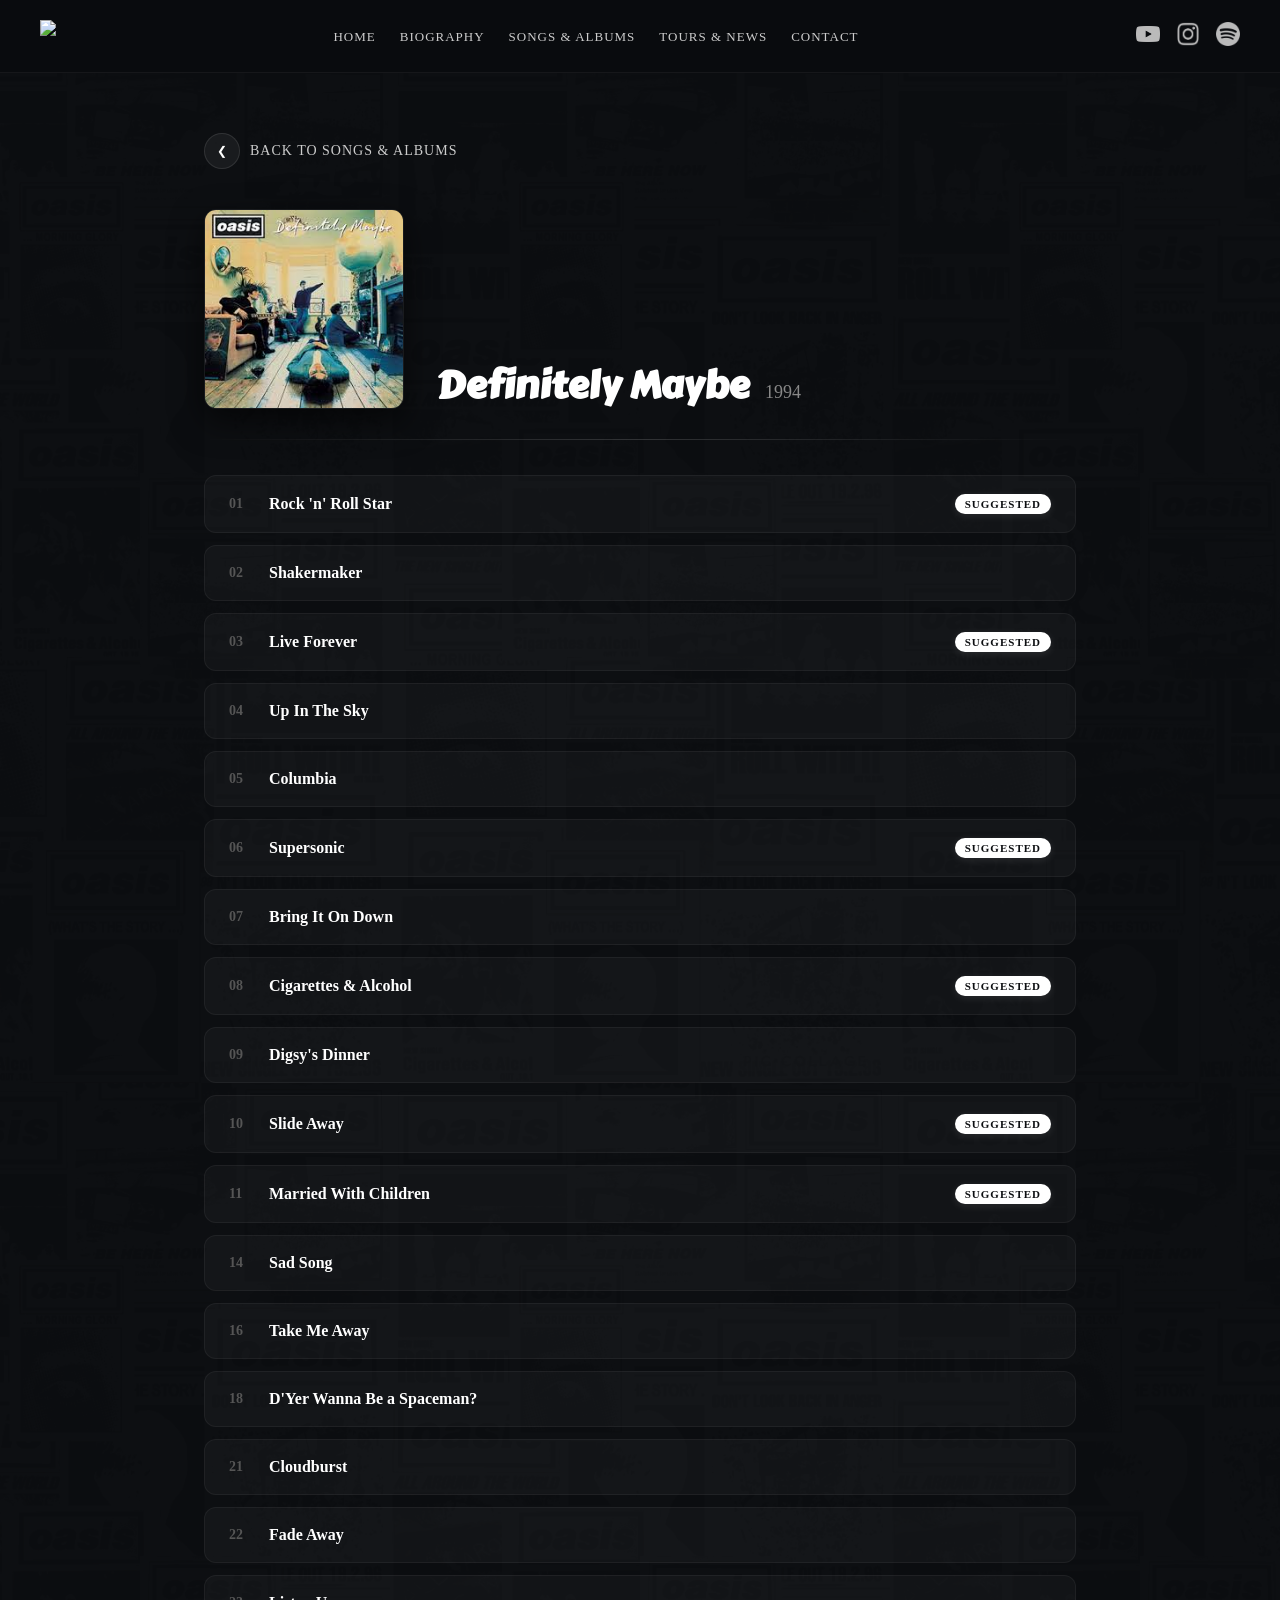
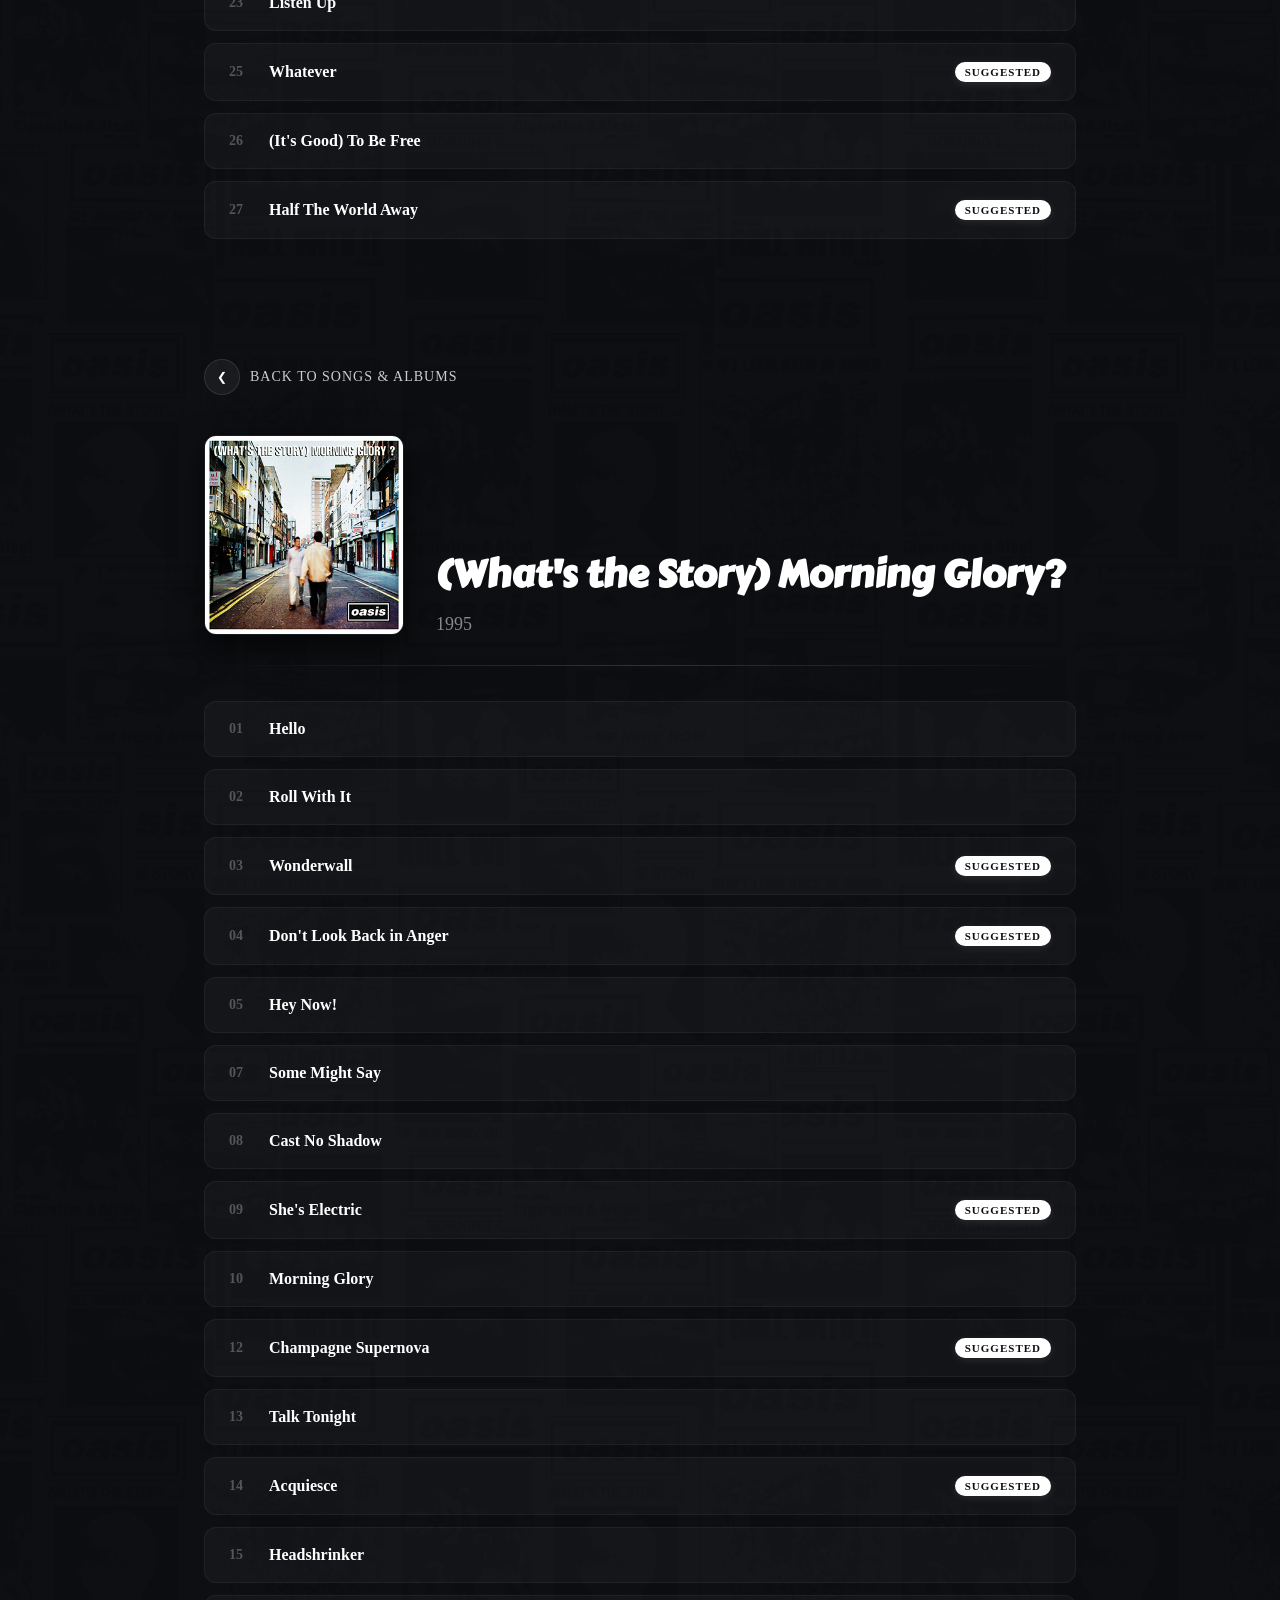
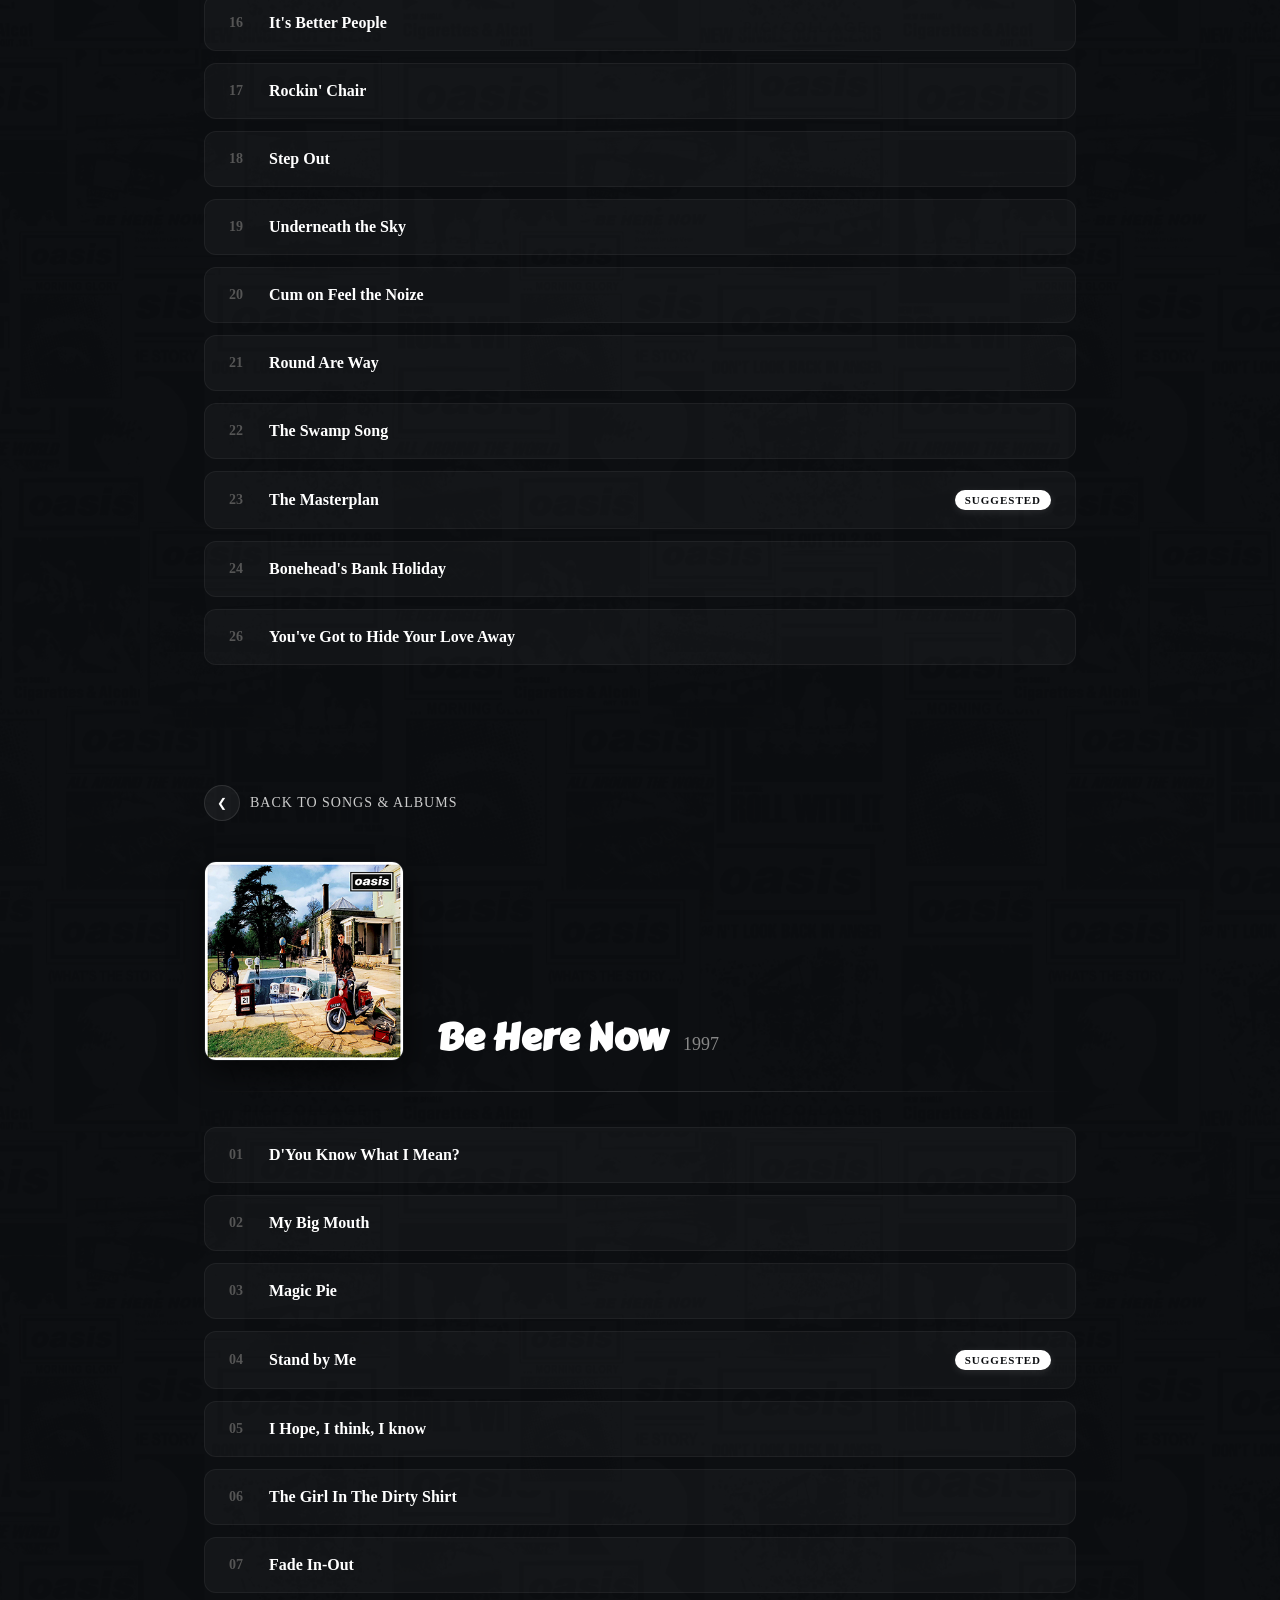
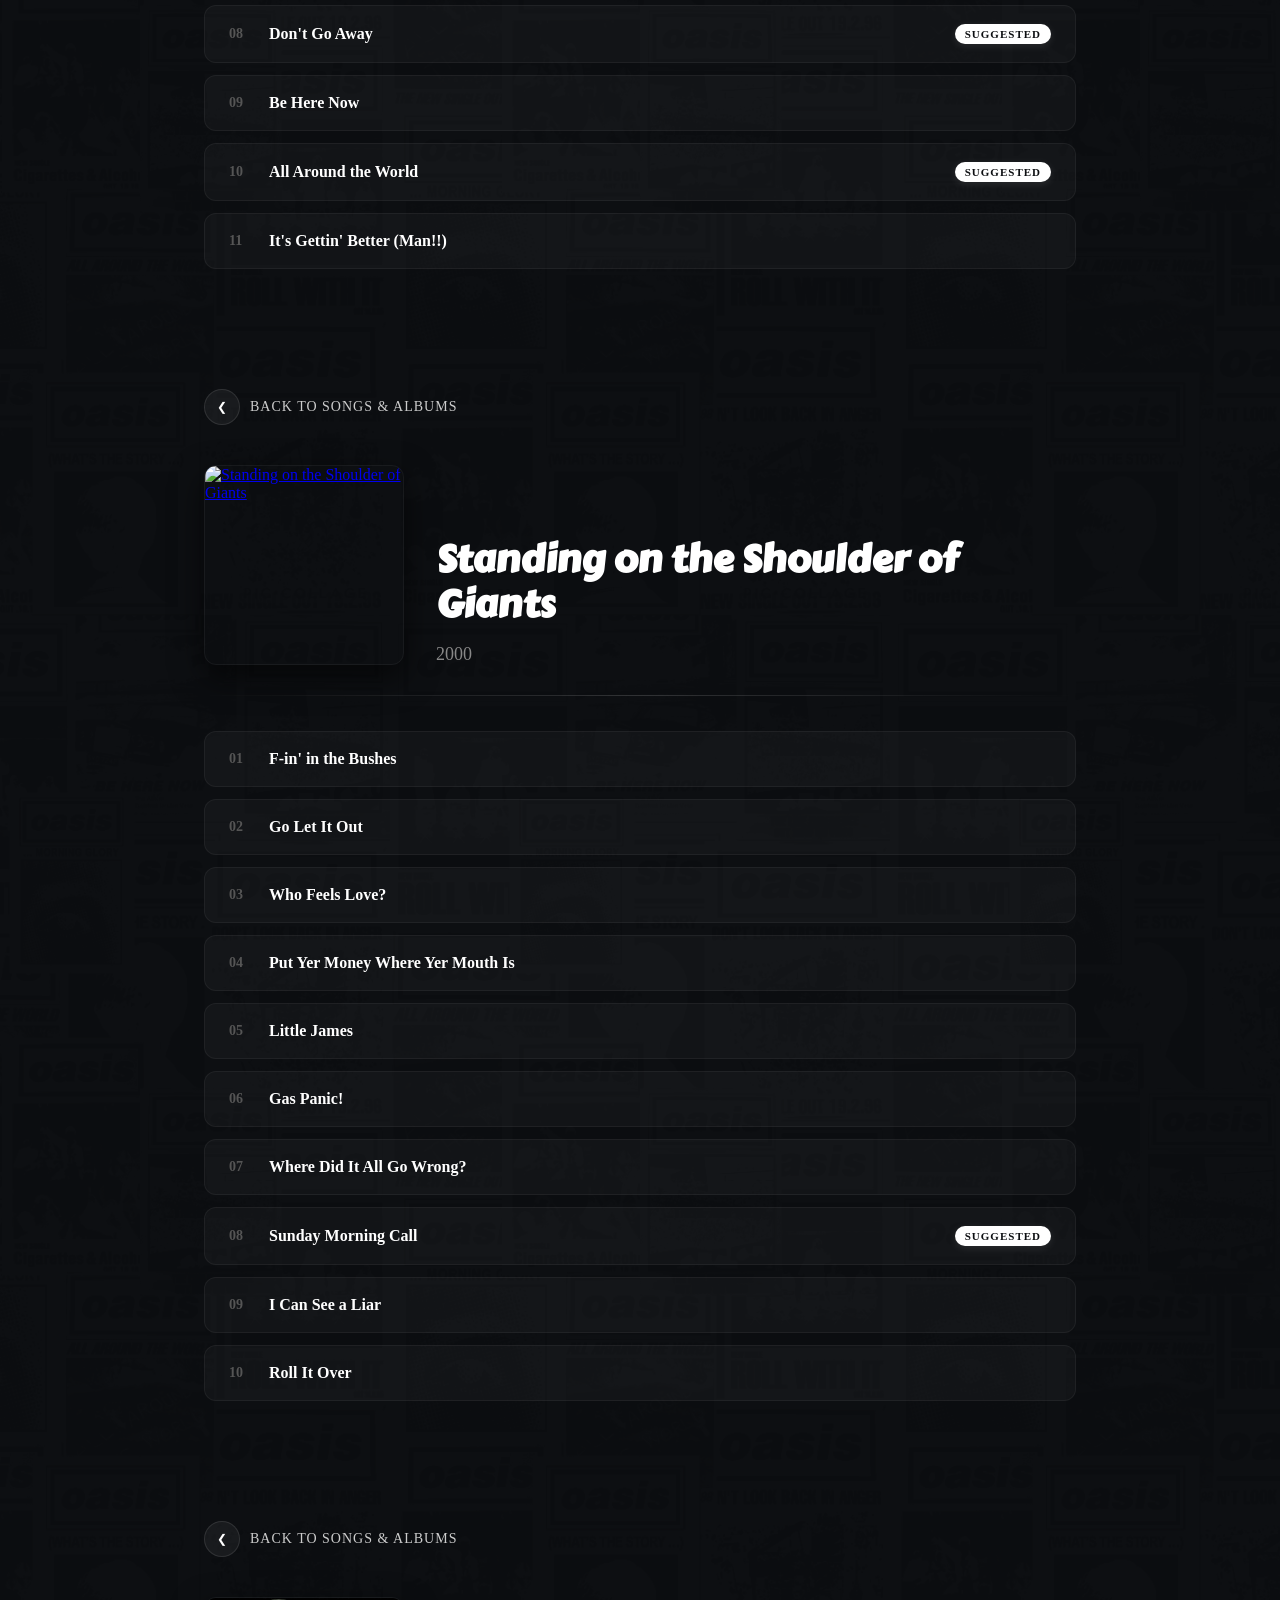
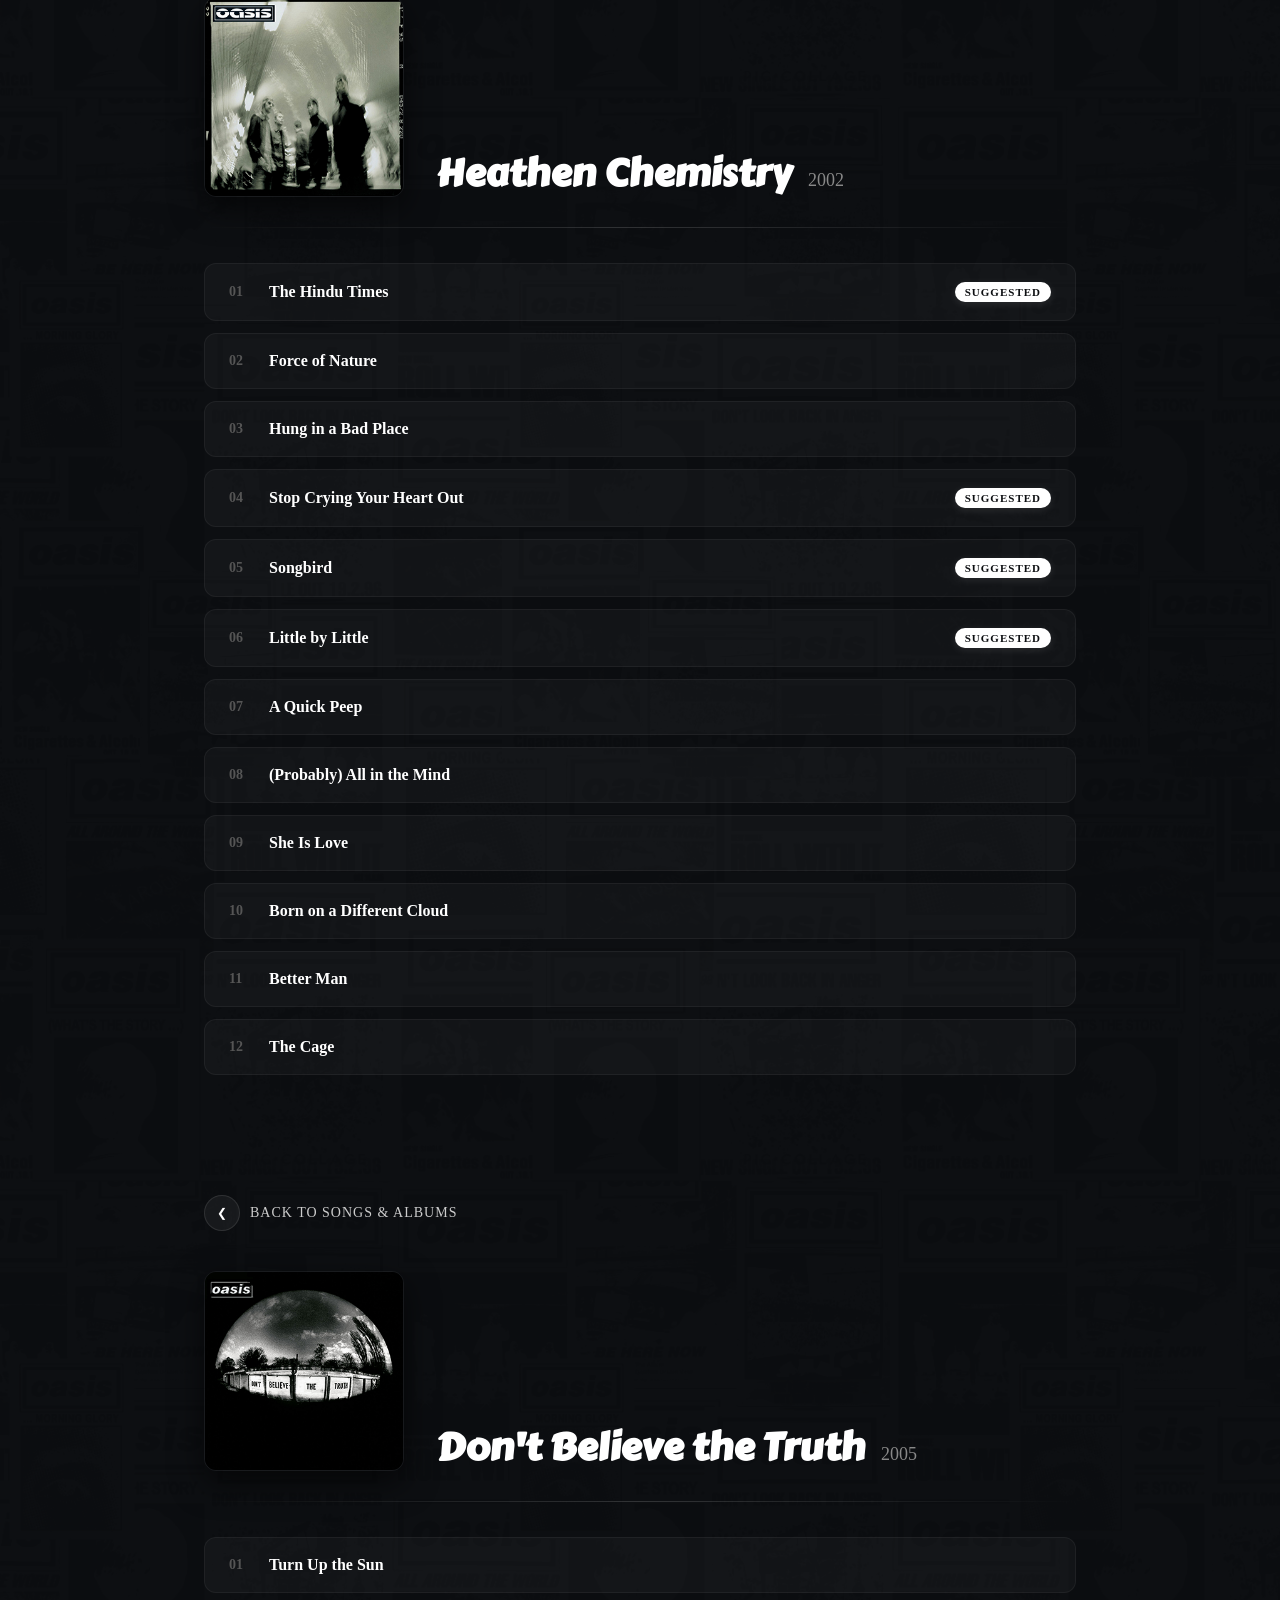
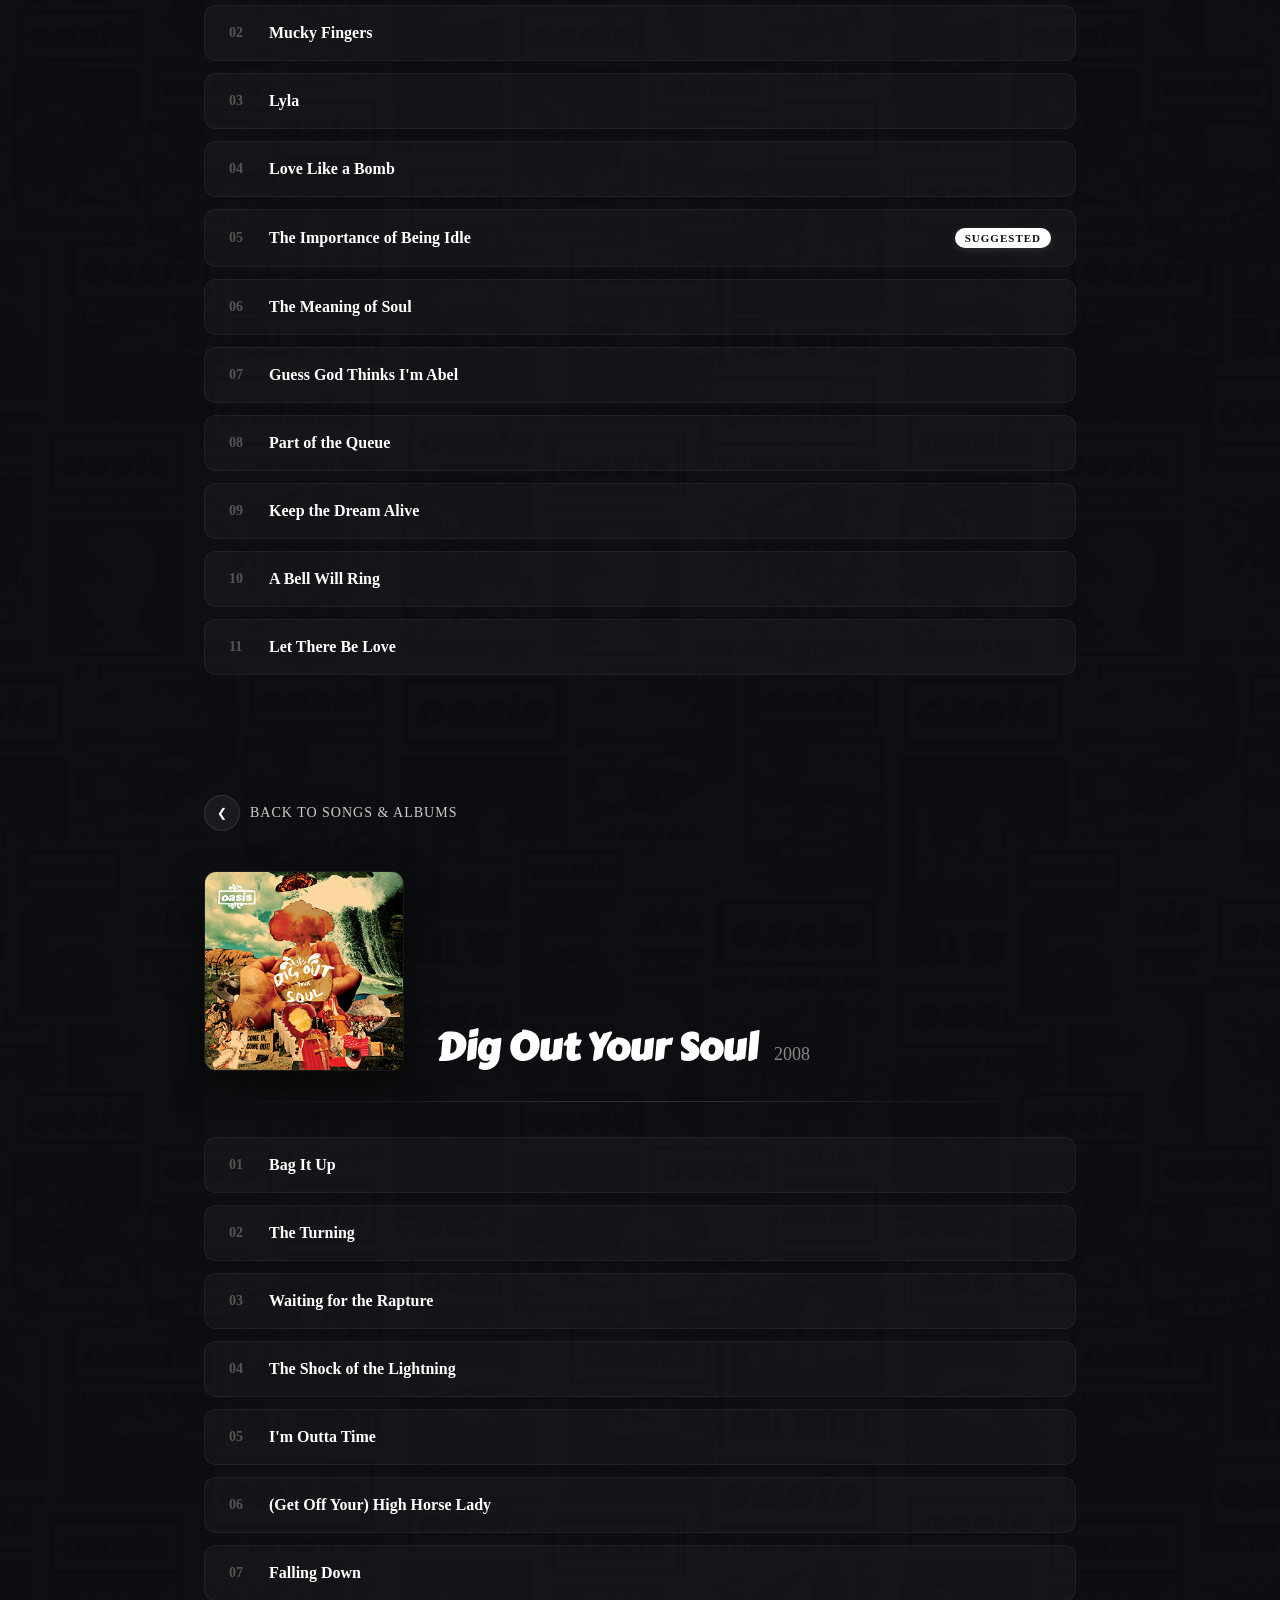
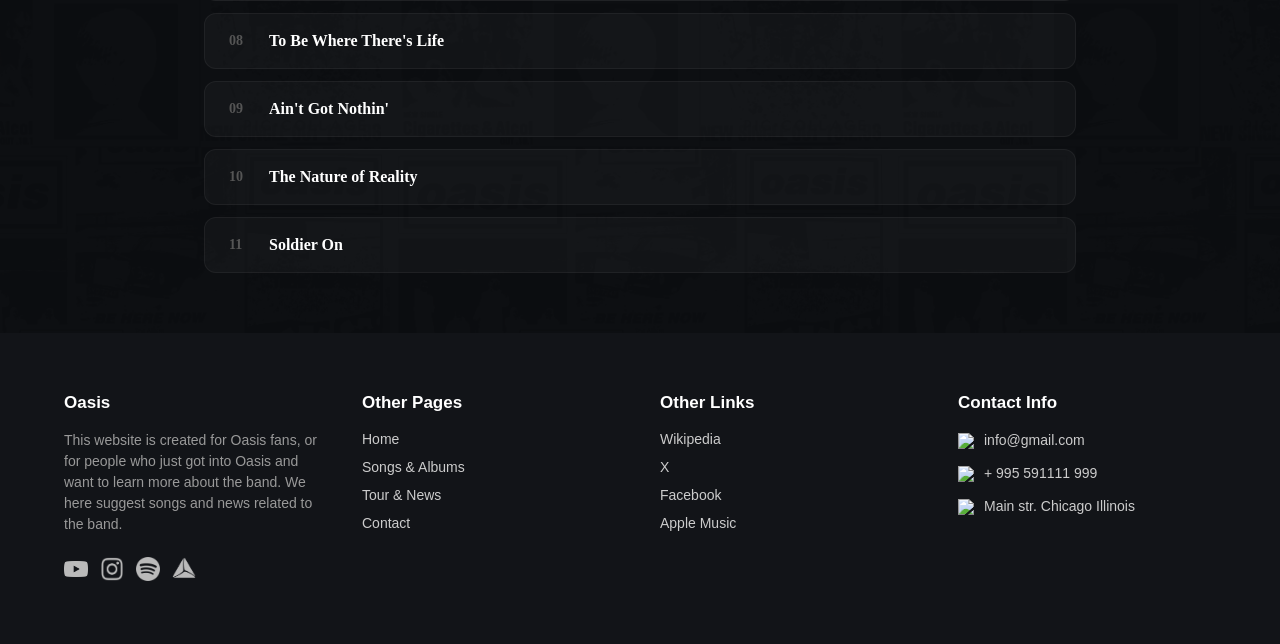
==== commit c50b2028: "Update 4 - added News and Tours page" ====
--- a/albums/index.html
+++ b/albums/index.html
@@ -21,7 +21,7 @@
                 <li><a href="../index.html">Home</a></li>
                 <li><a href="../biography/index.html">Biography</a></li>
                 <li><a href="../songs-albums/index.html">Songs & Albums</a></li>
-                <li><a href="#">Tour & News</a></li>
+                <li><a href="../tour-news/index.html">Tours & News</a></li>
                 <li><a href="#">Contact</a></li>
             </ul>
         </div>
@@ -930,7 +930,7 @@
                 <ul class="footer-links">
                     <li><a href="../index.html">Home</a></li>
                     <li><a href="../songs-albums/index.html">Songs & Albums</a></li>
-                    <li><a href="#">Tour & News</a></li>
+                    <li><a href="../tour-news/index.html">Tour & News</a></li>
                     <li><a href="#">Contact</a></li>
                 </ul>
             </div>
